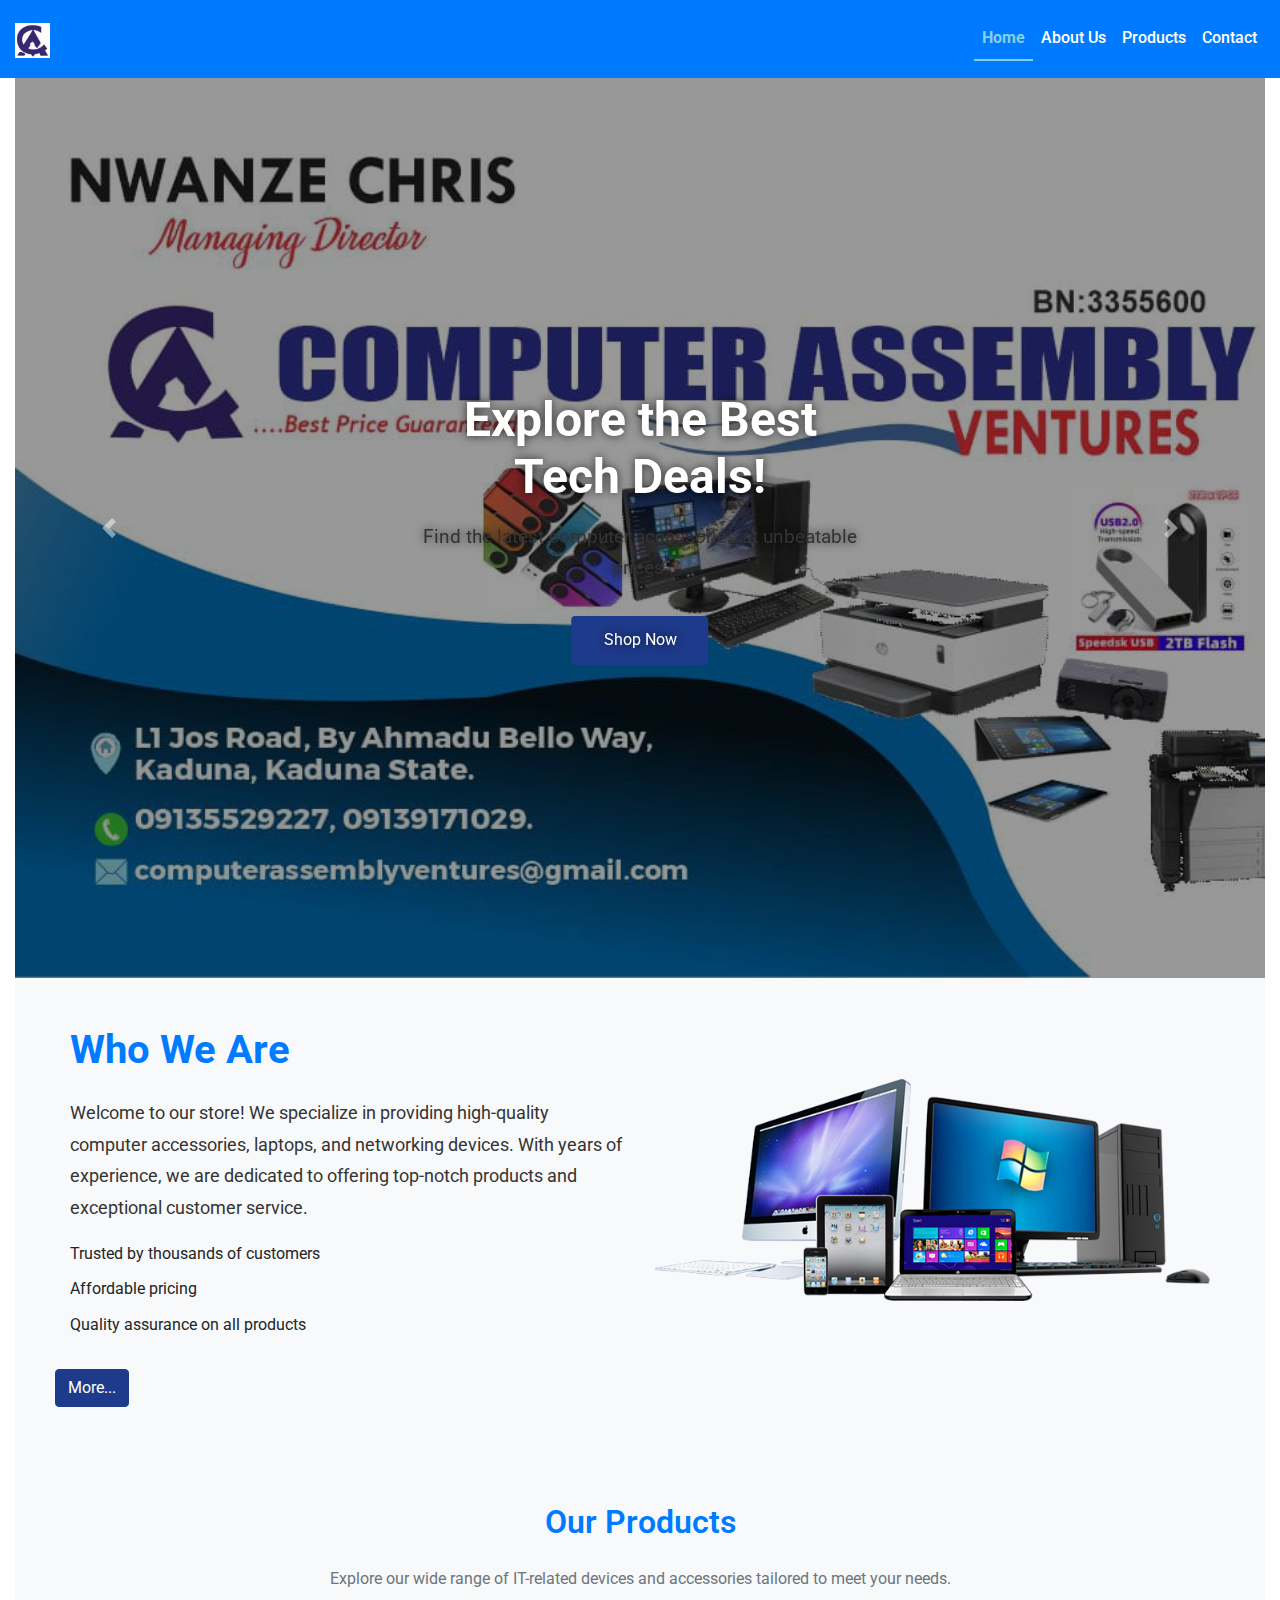
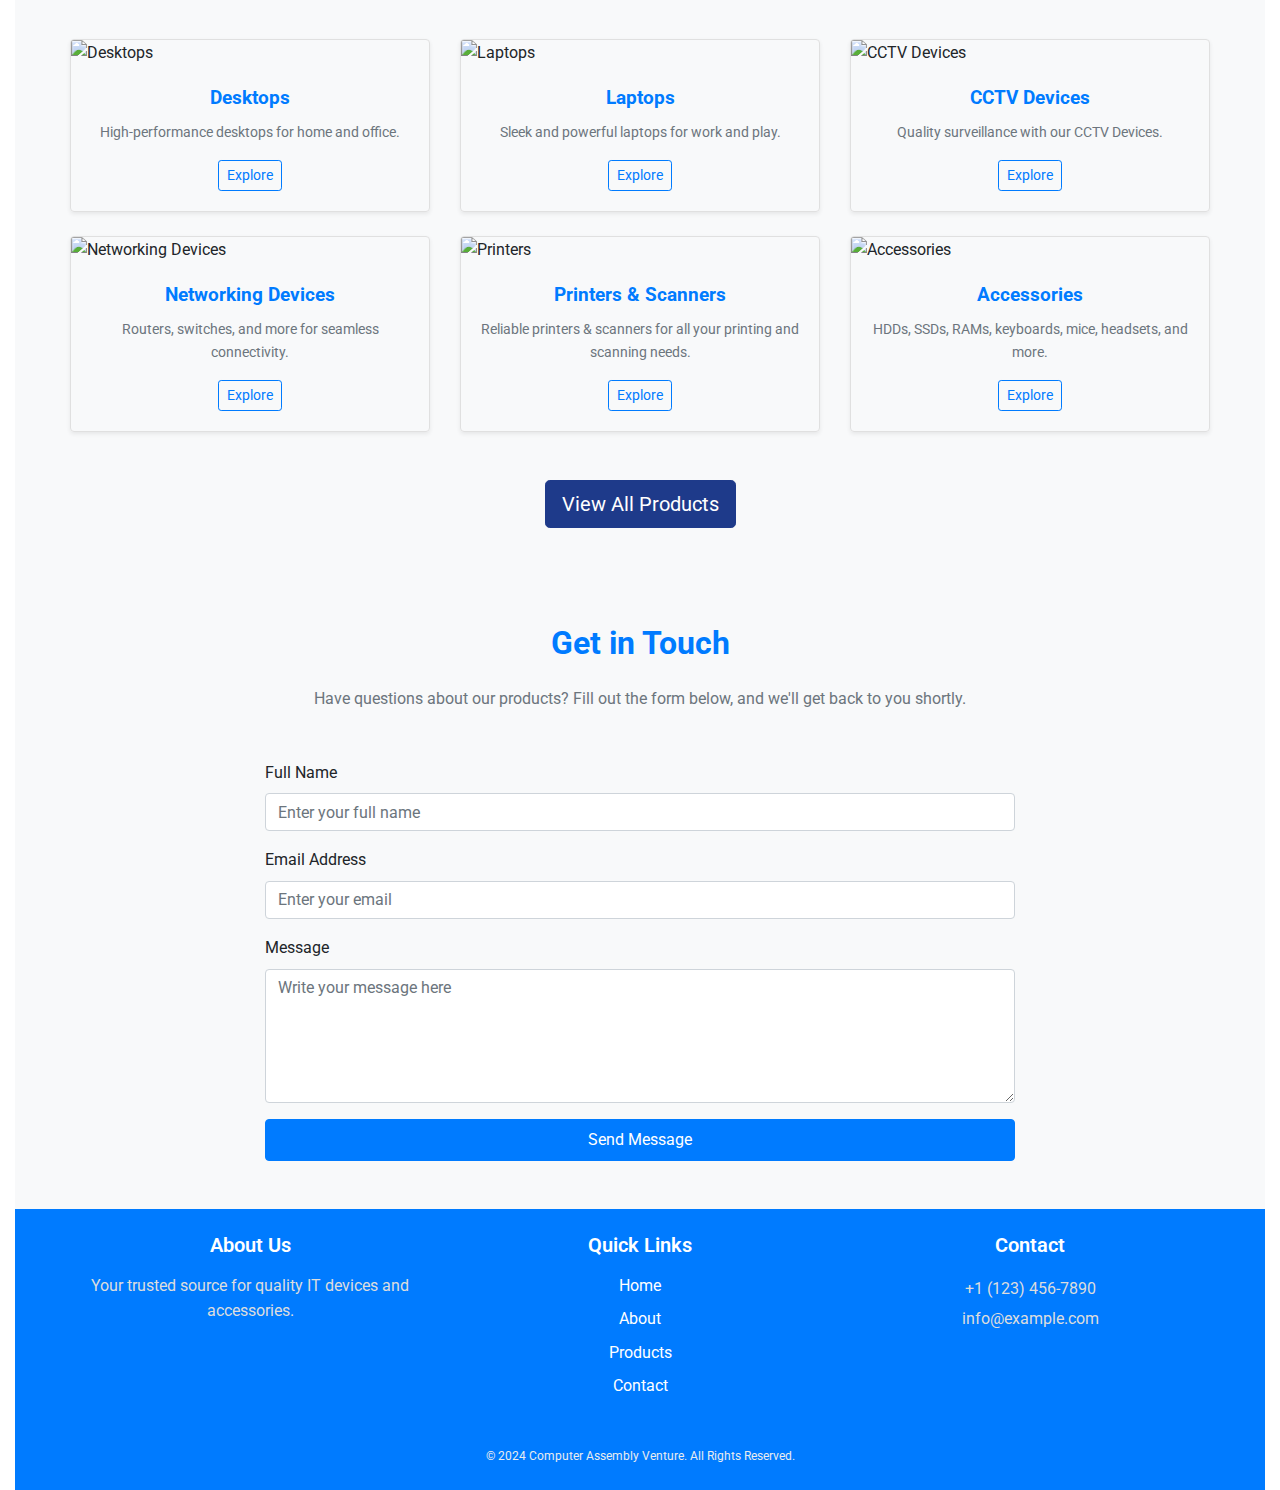
==== index.html @ 0c8dbabf "update" ====
<!doctype html>
<html>
<head>
<meta charset="utf-8">
<meta http-equiv="X-UA-Compatible" content="IE=edge">
<meta name="viewport" content="width=device-width, initial-scale=1.0">
<title>Computer Assembly Ventures</title>
<link href="css/bootstrap-4.4.1.css" rel="stylesheet" type="text/css">
<link href="css/styles.css" rel="stylesheet" type="text/css">
<link href="https://fonts.googleapis.com/css2?family=Roboto:wght@400;500;600;700&display=swap" rel="stylesheet">
</head>

<body >
<div class="container-fluid">
  <nav class="navbar fixed-top navbar-expand-lg custom-navbar"> <a class="navbar-brand" href="#"><img src="images/logo.jpg" width="35" height="35" alt="Computer Assembly Ventures"/></a>
    <button class="navbar-toggler" type="button" data-toggle="collapse" data-target="#navbarSupportedContent1" aria-controls="navbarSupportedContent1" aria-expanded="false" aria-label="Toggle navigation"> <span class="navbar-toggler-icon"></span> </button>
    <div class="collapse navbar-collapse" id="navbarSupportedContent1">
      <ul class="navbar-nav ml-auto">
        <li class="nav-item active"> <a class="nav-link" href="index.html">Home <span class="sr-only">(current)</span></a> </li>
        <li class="nav-item"> <a class="nav-link" href="#about">About Us</a> </li>
        <li class="nav-item"> <a class="nav-link" href="#products"> Products </a> </li>
        <li class="nav-item"> <a class="nav-link" href="#contact">Contact</a> </li>
      </ul>
    </div>
  </nav>
  <!-- banner section -->
  <section id="hero">
    <div id="heroCarousel" class="carousel slide" data-ride="carousel"> 
      <!-- Indicators -->
      <ol class="carousel-indicators">
        <li data-target="#heroCarousel" data-slide-to="0" class="active"></li>
        <li data-target="#heroCarousel" data-slide-to="1"></li>
        <li data-target="#heroCarousel" data-slide-to="2"></li>
      </ol>
      
      <!-- Carousel Content -->
      <div class="carousel-inner"> 
        <!-- Slide 1 -->
        <div class="carousel-item active"> <img src="images/image2.jpg" class="d-block w-100" alt="Slide 1">
          <div class="carousel-caption d-flex flex-column justify-content-center align-items-center">
            <h1>Explore the Best Tech Deals!</h1>
            <p>Find the latest computer accessories at unbeatable prices.</p>
            <a href="#products" class="btn btn-primary">Shop Now</a> </div>
        </div>
        
        <!-- Slide 2 -->
        <div class="carousel-item"> <img src="images/image5.jpg" class="d-block w-100" alt="Slide 2">
          <div class="carousel-caption d-flex flex-column justify-content-center align-items-center">
            <h1>Upgrade Your Workspace</h1>
            <p>High-quality accessories to boost your productivity.</p>
            <a href="#products" class="btn btn-primary">Shop Now</a> </div>
        </div>
        
        <!-- Slide 3 -->
        <div class="carousel-item"> <img src="images/image3.jpg" class="d-block w-100" alt="Slide 3">
          <div class="carousel-caption d-flex flex-column justify-content-center align-items-center">
            <h1>Get the Best Deals Today</h1>
            <p>Unmatched quality and affordable pricing for all tech enthusiasts.</p>
            <a href="#products" class="btn btn-primary">Shop Now</a> </div>
        </div>
      </div>
      
      <!-- Controls --> 
      <a class="carousel-control-prev" href="#heroCarousel" role="button" data-slide="prev"> <span class="carousel-control-prev-icon" aria-hidden="true"></span> <span class="sr-only">Previous</span> </a> <a class="carousel-control-next" href="#heroCarousel" role="button" data-slide="next"> <span class="carousel-control-next-icon" aria-hidden="true"></span> <span class="sr-only">Next</span> </a> </div>
  </section>
  <!-- banner ends here --> 
  <!--  about the company-->
  <section id="about" class="about py-5">
    <div class="container">
      <div class="row align-items-center"> 
        <!-- About Text -->
        <div class="col-md-6">
          <h2 class="text-primary mb-4">Who We Are</h2>
          <p> Welcome to our store! We specialize in providing high-quality computer accessories, laptops, and networking devices. 
            With years of experience, we are dedicated to offering top-notch products and exceptional customer service. </p>
          <ul class="list-unstyled">
            <li><i class="fas fa-check text-success"></i> Trusted by thousands of customers</li>
            <li><i class="fas fa-check text-success"></i> Affordable pricing</li>
            <li><i class="fas fa-check text-success"></i> Quality assurance on all products</li>
          </ul>
          </div>
        <!-- About Image -->
        <div class="col-md-6"> <img src="images/pct.png" alt="About Us" class="img-fluid rounded"> </div>
        <a href="about.html" class="btn btn-primary mt-3">More...</a>
      </div>
    </div>
  </section>
  <!--  about ends here  --> 

  <section id="products" class="py-5 bg-light">
  <div class="container">
    <!-- Section Title -->
    <h2 class="text-primary text-center mb-4">Our Products</h2>
    <p class="text-center text-secondary mb-5">
      Explore our wide range of IT-related devices and accessories tailored to meet your needs.
    </p>

    <!-- Product Categories -->
    <div class="row">
      <!-- Desktop Category -->
      <div class="col-md-4 mb-4">
        <div class="card shadow-sm">
          <img src="desktop-category.jpg" class="card-img-top" alt="Desktops">
          <div class="card-body text-center">
            <h5 class="card-title">Desktops</h5>
            <p class="card-text text-muted">
              High-performance desktops for home and office.
            </p>
            <a href="products.html#desktops" class="btn btn-outline-primary btn-sm">Explore</a>
          </div>
        </div>
      </div>
        
        <!-- Laptop Category -->
        <div class="col-md-4 mb-4">
          <div class="card shadow-sm"> <img src="laptop-category.jpg" class="card-img-top" alt="Laptops">
            <div class="card-body text-center">
              <h5 class="card-title">Laptops</h5>
              <p class="card-text text-muted"> Sleek and powerful laptops for work and play. </p>
              <a href="products.html#laptops" class="btn btn-outline-primary btn-sm">Explore</a> </div>
          </div>
        </div>

        <!-- CCTV Devices Category -->
        <div class="col-md-4 mb-4">
          <div class="card shadow-sm"> <img src="cctv-category.jpg" class="card-img-top" alt="CCTV Devices">
            <div class="card-body text-center">
              <h5 class="card-title">CCTV Devices</h5>
              <p class="card-text text-muted"> Quality surveillance with our CCTV Devices. </p>
              <a href="products.html#cctv" class="btn btn-outline-primary btn-sm">Explore</a> </div>
          </div>
        </div>
                    
        <!-- Networking Devices Category -->
        <div class="col-md-4 mb-4">
          <div class="card shadow-sm"> <img src="network-category.jpg" class="card-img-top" alt="Networking Devices">
            <div class="card-body text-center">
              <h5 class="card-title">Networking Devices</h5>
              <p class="card-text text-muted"> Routers, switches, and more for seamless connectivity. </p>
              <a href="products.html#networking" class="btn btn-outline-primary btn-sm">Explore</a> </div>
          </div>
        </div>

        <!-- Printers & Scanners Category -->
        <div class="col-md-4 mb-4">
          <div class="card shadow-sm"> <img src="printer-category.jpg" class="card-img-top" alt="Printers">
            <div class="card-body text-center">
              <h5 class="card-title">Printers &amp; Scanners</h5>
              <p class="card-text text-muted"> Reliable printers &amp; scanners for all your printing and scanning needs.</p>
              <a href="products.html#printers" class="btn btn-outline-primary btn-sm">Explore</a> </div>
          </div>
        </div>
        
        <!-- Accessories Category -->
        <div class="col-md-4 mb-4">
          <div class="card shadow-sm"> <img src="accessories-category.jpg" class="card-img-top" alt="Accessories">
            <div class="card-body text-center">
              <h5 class="card-title">Accessories</h5>
              <p class="card-text text-muted"> HDDs, SSDs, RAMs, keyboards, mice, headsets, and more. </p>
              <a href="products.html#accessories" class="btn btn-outline-primary btn-sm">Explore</a> </div>
          </div>
        </div>
        
        <!-- View All Products Button -->
        <div class="col-md-12 text-center mt-4"> <a href="products.html" class="btn btn-primary btn-lg">View All Products</a> </div>
      </div>
    </div>
  </section>
  <!--  products section ends here  --> 

  <!--  contact form  --> 
  <section id="contact" class="py-5">
    <div class="container"> 
      <!-- Section Title -->
      <h2 class="text-primary text-center mb-4">Get in Touch</h2>
      <p class="text-center text-secondary mb-5"> Have questions about our products? Fill out the form below, and we'll get back to you shortly. </p>
      
      <!-- Contact Form -->
      <div class="row justify-content-center">
        <div class="col-md-8">
          <form>
            <div class="form-group">
              <label for="name">Full Name</label>
              <input type="text" class="form-control" id="name" placeholder="Enter your full name" required>
            </div>
            <div class="form-group">
              <label for="email">Email Address</label>
              <input type="email" class="form-control" id="email" placeholder="Enter your email" required>
            </div>
            <div class="form-group">
              <label for="message">Message</label>
              <textarea class="form-control" id="message" rows="5" placeholder="Write your message here" required></textarea>
            </div>
            <button type="submit" class="btn btn-primary btn-block">Send Message</button>
          </form>
        </div>
      </div>
    </div>
  </section>
  <!--  contact form ends here  -->
  <footer class="py-4 bg-primary text-white">
    <div class="container text-center">
      <div class="row"> 
        <!-- Company Info -->
        <div class="col-md-4 mb-3">
          <h5>About Us</h5>
          <p> Your trusted source for quality IT devices and accessories. </p>
        </div>
        
        <!-- Quick Links -->
        <div class="col-md-4 mb-3">
          <h5>Quick Links</h5>
          <ul class="list-unstyled">
            <li><a href="#home" class="text-white text-decoration-none">Home</a></li>
            <li><a href="#about" class="text-white text-decoration-none">About</a></li>
            <li><a href="#products" class="text-white text-decoration-none">Products</a></li>
            <li><a href="#contact" class="text-white text-decoration-none">Contact</a></li>
          </ul>
        </div>
        
        <!-- Contact Info -->
        <div class="col-md-4 mb-3">
          <h5>Contact</h5>
          <p> <i class="fa fa-phone"></i> +1 (123) 456-7890<br>
            <i class="fa fa-envelope"></i> info@example.com </p>
          <!-- Social Media Links --> 
          <a href="#" class="text-white mx-2"><i class="fa fa-facebook"></i></a> <a href="#" class="text-white mx-2"><i class="fa fa-twitter"></i></a> <a href="#" class="text-white mx-2"><i class="fa fa-instagram"></i></a> </div>
      </div>
      <!-- Copyright -->
      <div class="mt-3"> <small>&copy; 2024 Computer Assembly Venture. All Rights Reserved.</small> </div>
    </div>
  </footer>
</div>
<script>
  document.addEventListener("DOMContentLoaded", function () {
  const navbarHeight = document.querySelector(".navbar").offsetHeight;
  document.body.style.paddingTop = navbarHeight + "px";
});
</script>
<script src="js/jquery-3.4.1.min.js"></script> 
<script src="js/popper.min.js"></script> 
<script src="js/bootstrap-4.4.1.js"></script>
</body>
</html>
---- css/styles.css ----
* {
    box-sizing: border-box !important;
    margin: 0;
}

html {
    box-sizing: border-box;
    -ms-overflow-style: scrollbar;
    scroll-behavior: smooth;
}

/* Adjust for fixed-top navbar */
body {
  padding-top: 70px; /* Adjust this value based on your navbar height */
  font-family: 'Roboto', sans-serif; /* Primary font */
  line-height: 1.6; /* Improves readability */
}

h1 {
  font-size: 2.5rem; /* 40px */
  font-weight: 700;  /* Bold */
  font-family: 'Roboto', sans-serif;
}

h2 {
  font-size: 2rem; /* 32px */
  font-weight: 600; /* Semi-bold */
  font-family: 'Roboto', sans-serif;
}

h3 {
  font-size: 1.75rem; /* 28px */
  font-weight: 600;
  font-family: 'Roboto', sans-serif;
}

h4 {
  font-size: 1.5rem; /* 24px */
  font-weight: 500; /* Medium */
  font-family: 'Roboto', sans-serif;
}

h5 {
  font-size: 1.25rem; /* 20px */
  font-weight: 500;
  font-family: 'Roboto', sans-serif;
}

h6 {
  font-size: 1rem; /* 16px */
  font-weight: 400; /* Normal */
  font-family: 'Roboto', sans-serif;
}

p {
  font-size: 1rem; /* 16px */
  font-weight: 400; /* Normal */
  font-family: 'Roboto', sans-serif;
  color: #333; /* Dark gray for readability */
}

p.lead {
  font-size: 1.125rem; /* 18px */
  font-weight: 400;
  color: #444; /* Slightly lighter gray */
}

.card-title {
  font-size: 1.2rem; /* 19px */
  font-weight: 600; /* Semi-bold */
  font-family: 'Roboto', sans-serif;
}

.card-text {
  font-size: 1rem; /* 16px */
  font-weight: 400;
  font-family: 'Roboto', sans-serif;
  color: #555; /* Lighter gray */
}

.navbar-brand {
  font-size: 1.5rem; /* 24px */
  font-weight: 700;
  font-family: 'Roboto', sans-serif;
}

.nav-link {
  font-size: 1rem; /* 16px */
  font-weight: 500;
  font-family: 'Roboto', sans-serif;
}

.hero h1 {
  font-size: 3rem; /* 48px */
  font-weight: 700;
  font-family: 'Roboto', sans-serif;
}

.hero p {
  font-size: 1.25rem; /* 20px */
  font-weight: 400;
  font-family: 'Roboto', sans-serif;
}


/*background colour for navbar*/
.custom-navbar {
    background-color: #007bff;
    padding: 15px;
}

/*navbar brand/logo*/
.custom-navbar .navbar-brand:hover {
    color: #87ceeb;
}

/*Nav links*/
.custom-navbar .nav-link {
    color: #FFFFFF;
    font-size: 1rem;
    transition: color 0.3s ease;
}

.custom-navbar .nav-link:hover {
    color: #87ceeb;
}

.custom-navbar .navbar-toggler {
    border: none;
} 

.custom-navbar .navbar-toggler-icon {
    background-image: url("data:image/svg+xml,%3csvg xmlns='http://www.w3.org/2000/svg' width='30' height='30' viewBox='0 0 30 30'%3e%3cpath stroke='rgba(255, 255, 255, 0.5)' stroke-linecap='round' stroke-miterlimit='10' stroke-width='2' d='M4 7h22M4 15h22M4 23h22'/%3e%3c/svg%3e");
}

.custom-navbar .nav-item.active .nav-link {
    color: #87ceeb;
    font-weight: bold;
    border-bottom: 2px solid #87ceeb;
}

/* Hero Section */
#hero {
    position: relative;
    /*height: 100vh; /* Full viewport height */
    overflow: hidden;
}

.carousel-item img {
    height: 100vh; /* Full viewport height */
    object-fit: cover; /* Ensure image scales nicely */
    filter: brightness(60%); /* Fades the image for better text visibility */
}

.carousel-caption {
    position: absolute;
    top: 50%;
    left: 50%;
    transform: translate(-50%, -50%);
    text-align: center;
    color: #ffffff; /* White text */
    text-shadow: 0px 0px 10px rgba(0, 0, 0, 0.7); /* Text shadow for contrast */
}

.carousel-caption h1 {
    font-size: 3rem;
    font-weight: bold;
    margin-bottom: 1rem;
}

.carousel-caption p {
    font-size: 1.2rem;
    margin-bottom: 2rem;
}

.carousel-caption .btn {
    background-color: #1E3A8A; /* Dark blue button */
    border: none;
    padding: 0.8rem 2rem;
    font-size: 1rem;
    transition: background-color 0.3s ease;
}

.carousel-caption .btn:hover {
    background-color: #87CEEB; /* Light blue hover effect */
}
/*hero section ends*/

/*about section*/
#about {
    background-color: #f8f9fa; /* Light background for contrast */
}

#about h2 {
    font-size: 2.5rem;
    font-weight: bold;
}

#about p {
    font-size: 1.1rem;
    line-height: 1.8;
    color: #333;
}

#about ul li {
    font-size: 1rem;
    margin-bottom: 10px;
}

#about img {
/*    border: 3px solid #1E3A8A;  Light blue border to match theme */
    border-radius: 10px;
}
/*about section ends*/


/*product section begins*/
#products {
  background-color: #f8f9fa;
}
/*.card img {
  height: 200px;
  object-fit: cover;
  border-radius: 5px 5px 0 0;
}*/
.card-title {
  font-size: 1.2rem;
  font-weight: bold;
  color: #007bff;
}
.card-text {
  font-size: 0.9rem;
}
.btn-outline-primary {
  transition: background-color 0.3s ease, color 0.3s ease;
}
.btn-outline-primary:hover {
  background-color: #007bff;
  color: #fff;
}
.card-img-top {
  width: 100%;
  height: auto; /* Maintains the image's aspect ratio */
  object-fit: contain; /* Fits the entire image inside the card */
}
/*product section ends*/


/* Contact Form Section Styles */
#contact {
  background-color: #f8f9fa; /* Light gray background */
  padding: 3rem 0;
}

#contact h2 {
  font-size: 2rem;
  font-weight: bold;
}

#contact p {
  font-size: 1rem;
  color: #6c757d; /* Bootstrap's secondary color */
}

#contact .form-control {
  border-radius: 0.25rem;
  border: 1px solid #ced4da; /* Bootstrap's border color */
}

#contact .form-control:focus {
  border-color: #007bff; /* Primary color for focus */
  box-shadow: 0 0 0 0.2rem rgba(0, 123, 255, 0.25); /* Highlight */
}

#contact .btn-primary {
  background-color: #007bff; /* Bootstrap's primary color */
  border-color: #007bff;
  border-radius: 0.25rem;
  padding: 0.5rem 1rem;
}

#contact .btn-primary:hover {
  background-color: #0056b3; /* Darker shade of primary */
  border-color: #0056b3;
}
/*contact form ends*/


/* Footer Section Styles */
footer {
  background-color: #007bff; /* Bootstrap's primary color  #007bff*/
  color: #fff; /* White text */
  padding: 2rem 0;
  font-size: 0.9rem;
}

footer h5 {
  font-size: 1.25rem;
  font-weight: bold;
  margin-bottom: 1rem;
}

footer p,
footer ul {
  margin-bottom: 1rem;
}

footer ul {
  list-style: none;
  padding: 0;
}

footer ul li {
  margin-bottom: 0.5rem;
}

footer ul li a {
  color: #fff; /* White text for links */
  text-decoration: none;
  transition: color 0.3s ease;
}

footer ul li a:hover {
  color: #d1ecf1; /* Lightened shade for hover */
}

footer i {
  font-size: 1.2rem;
}

footer .fa-facebook,
footer .fa-twitter,
footer .fa-instagram {
  margin-right: 0.5rem;
  transition: transform 0.3s ease;
}

footer .fa-facebook:hover,
footer .fa-twitter:hover,
footer .fa-instagram:hover {
  transform: scale(1.2); /* Slight zoom effect on hover */
}

footer small {
  display: block;
  margin-top: 1rem;
  font-size: 0.75rem;
  color: #e9ecef; /* Bootstrap's light text */
}

footer h5 {
  font-size: 1.25rem; /* 20px */
  font-weight: 600;
  color: #fff;
}

footer p,
footer ul li {
  font-size: 1rem; /* 16px */
  font-weight: 400;
  color: #ddd;
}
/*footer ends*/

@media (max-width: 768px) {
  h1 {
    font-size: 2rem; /* 32px */
  }
  h2 {
    font-size: 1.75rem; /* 28px */
  }
  p,
  .card-text {
    font-size: 0.9rem; /* 14px */
  }
}
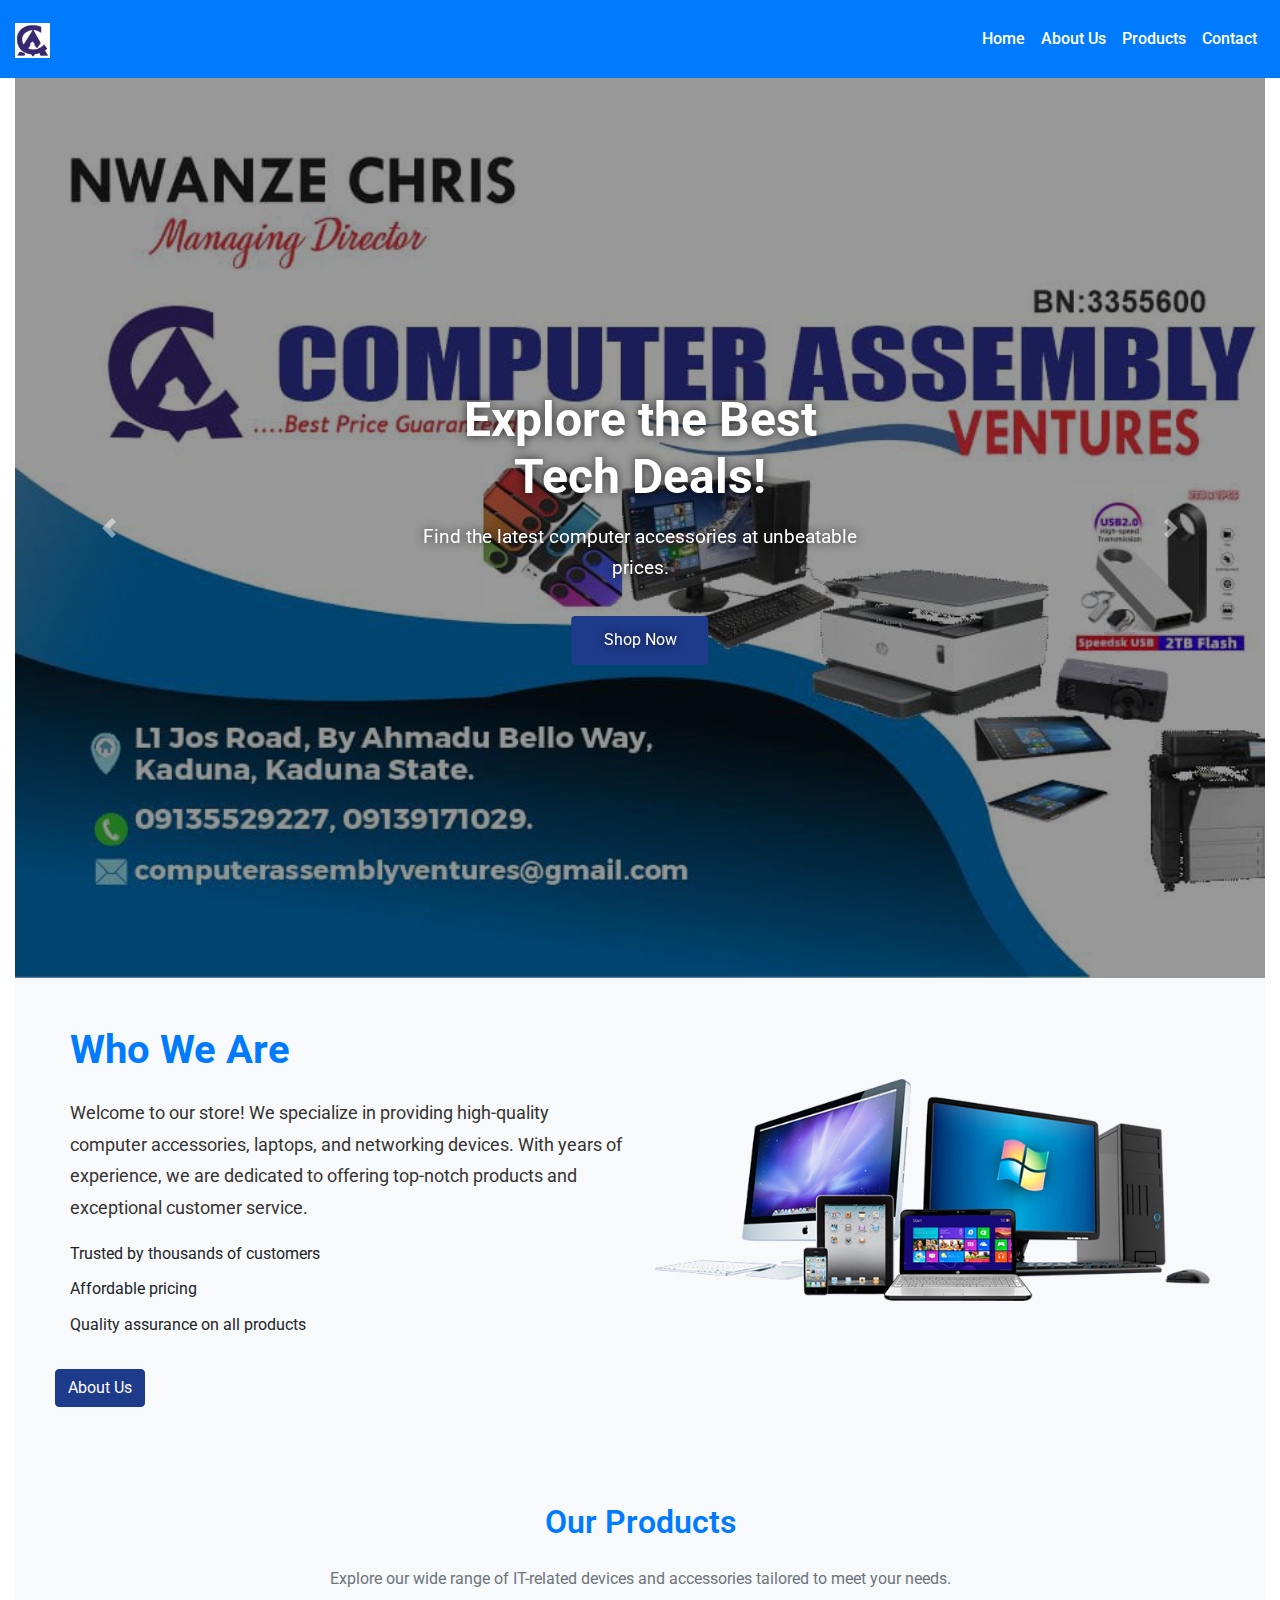
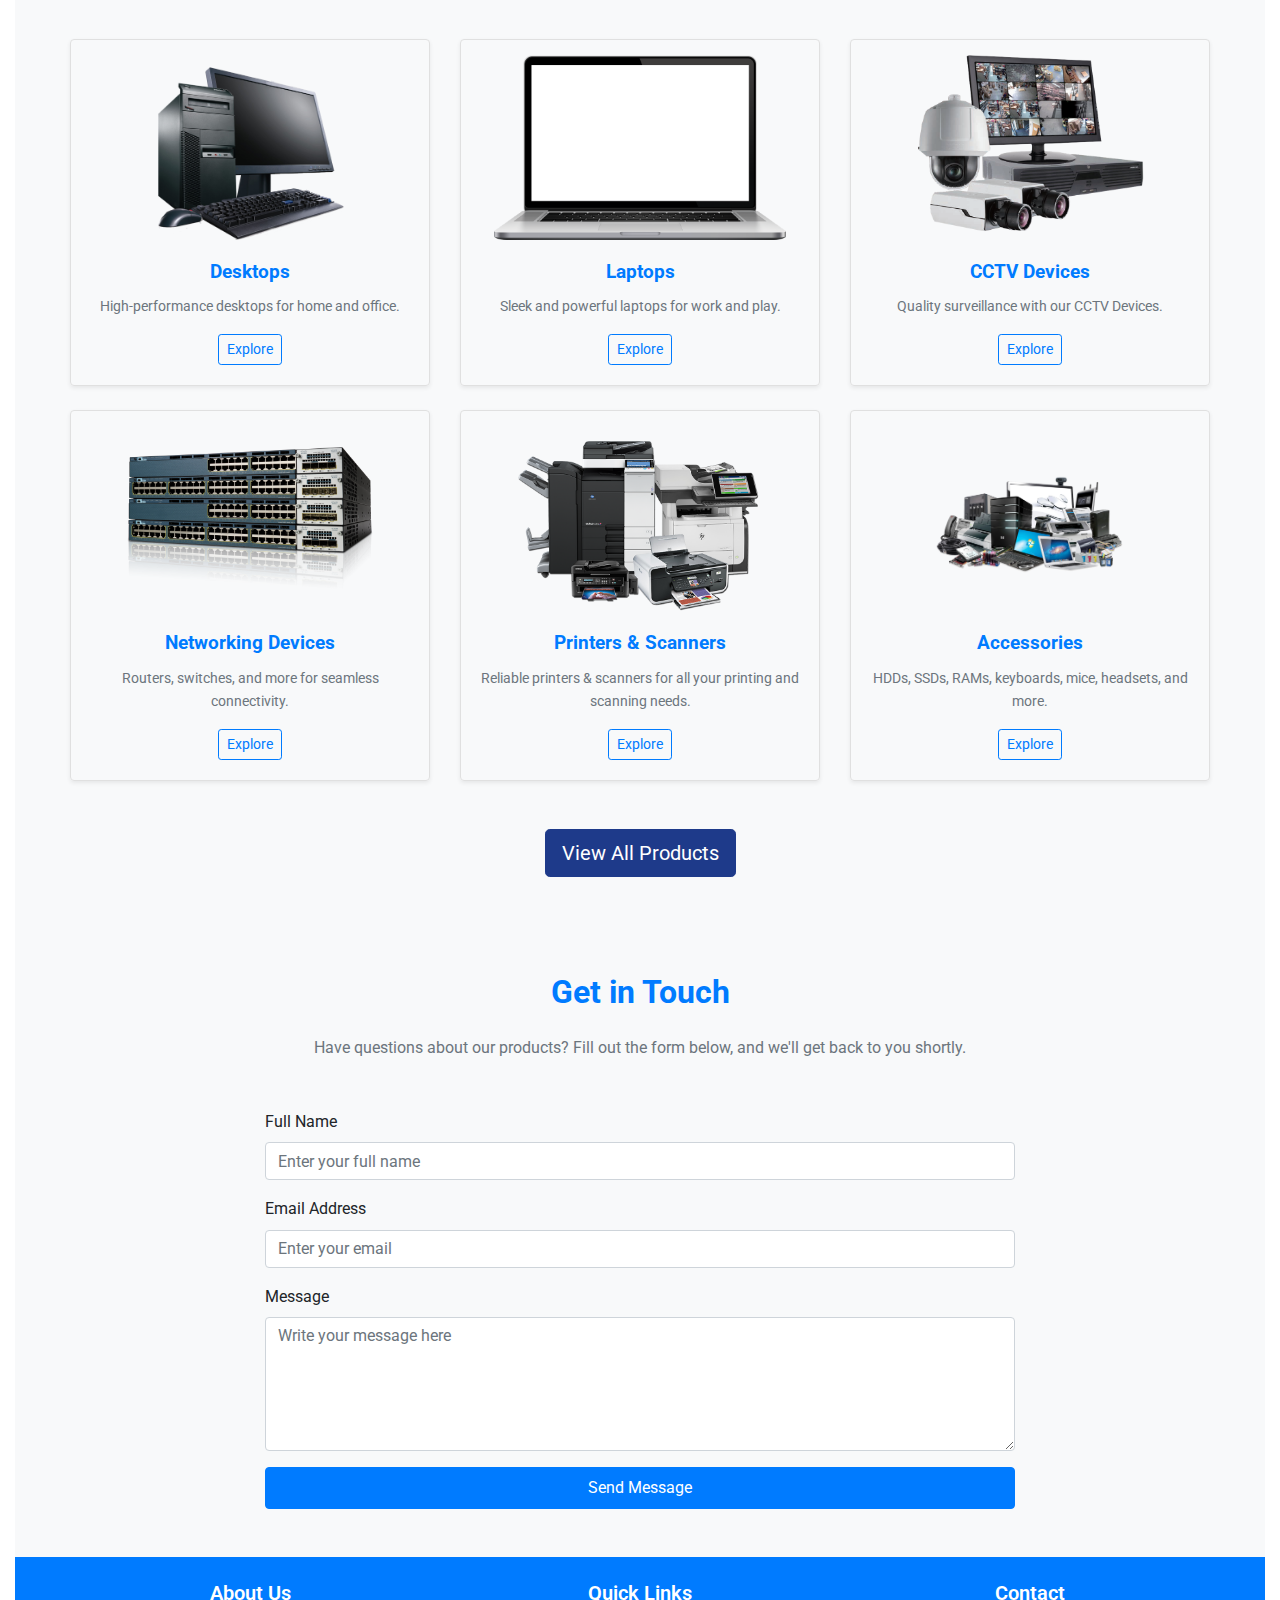
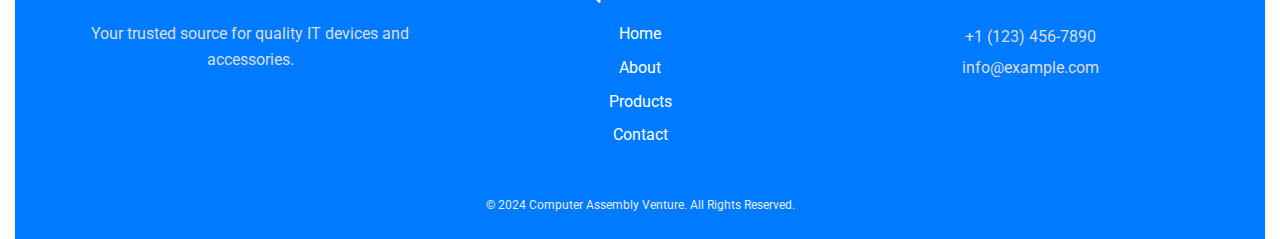
==== commit 18cf01c0: "update 06-12" ====
--- a/index.html
+++ b/index.html
@@ -16,7 +16,7 @@
     <button class="navbar-toggler" type="button" data-toggle="collapse" data-target="#navbarSupportedContent1" aria-controls="navbarSupportedContent1" aria-expanded="false" aria-label="Toggle navigation"> <span class="navbar-toggler-icon"></span> </button>
     <div class="collapse navbar-collapse" id="navbarSupportedContent1">
       <ul class="navbar-nav ml-auto">
-        <li class="nav-item active"> <a class="nav-link" href="index.html">Home <span class="sr-only">(current)</span></a> </li>
+        <li class="nav-item"> <a class="nav-link" href="index.html">Home <span class="sr-only">(current)</span></a> </li>
         <li class="nav-item"> <a class="nav-link" href="#about">About Us</a> </li>
         <li class="nav-item"> <a class="nav-link" href="#products"> Products </a> </li>
         <li class="nav-item"> <a class="nav-link" href="#contact">Contact</a> </li>
@@ -81,7 +81,7 @@
           </div>
         <!-- About Image -->
         <div class="col-md-6"> <img src="images/pct.png" alt="About Us" class="img-fluid rounded"> </div>
-        <a href="about.html" class="btn btn-primary mt-3">More...</a>
+        <a href="about.html" class="btn btn-primary mt-3">About Us</a>
       </div>
     </div>
   </section>
@@ -100,7 +100,7 @@
       <!-- Desktop Category -->
       <div class="col-md-4 mb-4">
         <div class="card shadow-sm">
-          <img src="desktop-category.jpg" class="card-img-top" alt="Desktops">
+          <img src="images/desktops.png" class="card-img-top" alt="Desktops">
           <div class="card-body text-center">
             <h5 class="card-title">Desktops</h5>
             <p class="card-text text-muted">
@@ -113,7 +113,7 @@
         
         <!-- Laptop Category -->
         <div class="col-md-4 mb-4">
-          <div class="card shadow-sm"> <img src="laptop-category.jpg" class="card-img-top" alt="Laptops">
+          <div class="card shadow-sm"> <img src="images/laptops.png" class="card-img-top" alt="Laptops">
             <div class="card-body text-center">
               <h5 class="card-title">Laptops</h5>
               <p class="card-text text-muted"> Sleek and powerful laptops for work and play. </p>
@@ -123,7 +123,7 @@
 
         <!-- CCTV Devices Category -->
         <div class="col-md-4 mb-4">
-          <div class="card shadow-sm"> <img src="cctv-category.jpg" class="card-img-top" alt="CCTV Devices">
+          <div class="card shadow-sm"> <img src="images/cctv1.png" class="card-img-top" alt="CCTV Devices">
             <div class="card-body text-center">
               <h5 class="card-title">CCTV Devices</h5>
               <p class="card-text text-muted"> Quality surveillance with our CCTV Devices. </p>
@@ -133,7 +133,7 @@
                     
         <!-- Networking Devices Category -->
         <div class="col-md-4 mb-4">
-          <div class="card shadow-sm"> <img src="network-category.jpg" class="card-img-top" alt="Networking Devices">
+          <div class="card shadow-sm"> <img src="images/switches.png" class="card-img-top" alt="Networking Devices">
             <div class="card-body text-center">
               <h5 class="card-title">Networking Devices</h5>
               <p class="card-text text-muted"> Routers, switches, and more for seamless connectivity. </p>
@@ -143,7 +143,7 @@
 
         <!-- Printers & Scanners Category -->
         <div class="col-md-4 mb-4">
-          <div class="card shadow-sm"> <img src="printer-category.jpg" class="card-img-top" alt="Printers">
+          <div class="card shadow-sm"> <img src="images/scanner-printer-photocopier.png" class="card-img-top" alt="Printers">
             <div class="card-body text-center">
               <h5 class="card-title">Printers &amp; Scanners</h5>
               <p class="card-text text-muted"> Reliable printers &amp; scanners for all your printing and scanning needs.</p>
@@ -153,7 +153,7 @@
         
         <!-- Accessories Category -->
         <div class="col-md-4 mb-4">
-          <div class="card shadow-sm"> <img src="accessories-category.jpg" class="card-img-top" alt="Accessories">
+          <div class="card shadow-sm"> <img src="images/accessories.png" class="card-img-top" alt="Accessories">
             <div class="card-body text-center">
               <h5 class="card-title">Accessories</h5>
               <p class="card-text text-muted"> HDDs, SSDs, RAMs, keyboards, mice, headsets, and more. </p>
--- a/css/styles.css
+++ b/css/styles.css
@@ -56,7 +56,7 @@
   font-size: 1rem; /* 16px */
   font-weight: 400; /* Normal */
   font-family: 'Roboto', sans-serif;
-  color: #333; /* Dark gray for readability */
+/*  color: #333;  /*Dark gray for readability */
 }
 
 p.lead {
@@ -239,8 +239,9 @@
   color: #fff;
 }
 .card-img-top {
+  padding-top: 15px;
   width: 100%;
-  height: auto; /* Maintains the image's aspect ratio */
+  height: 200px; /* Maintains the image's aspect ratio */
   object-fit: contain; /* Fits the entire image inside the card */
 }
 /*product section ends*/
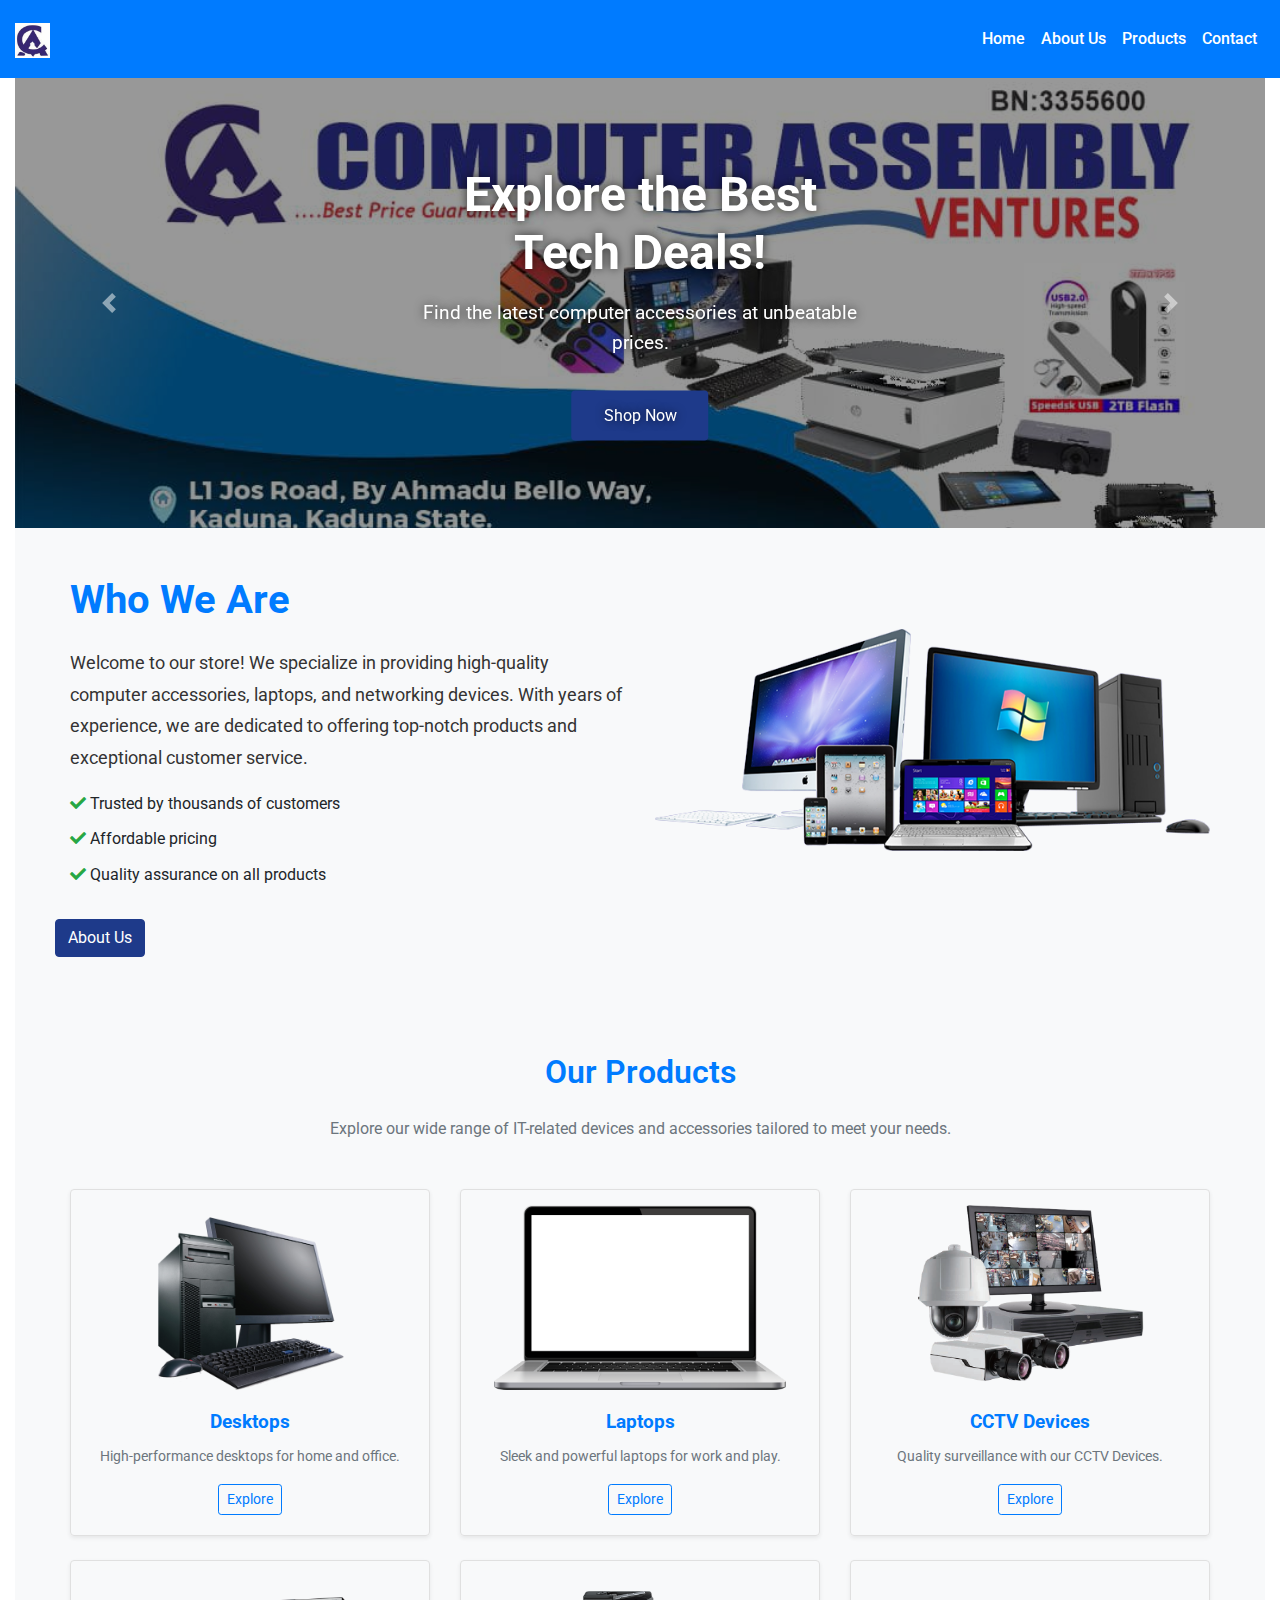
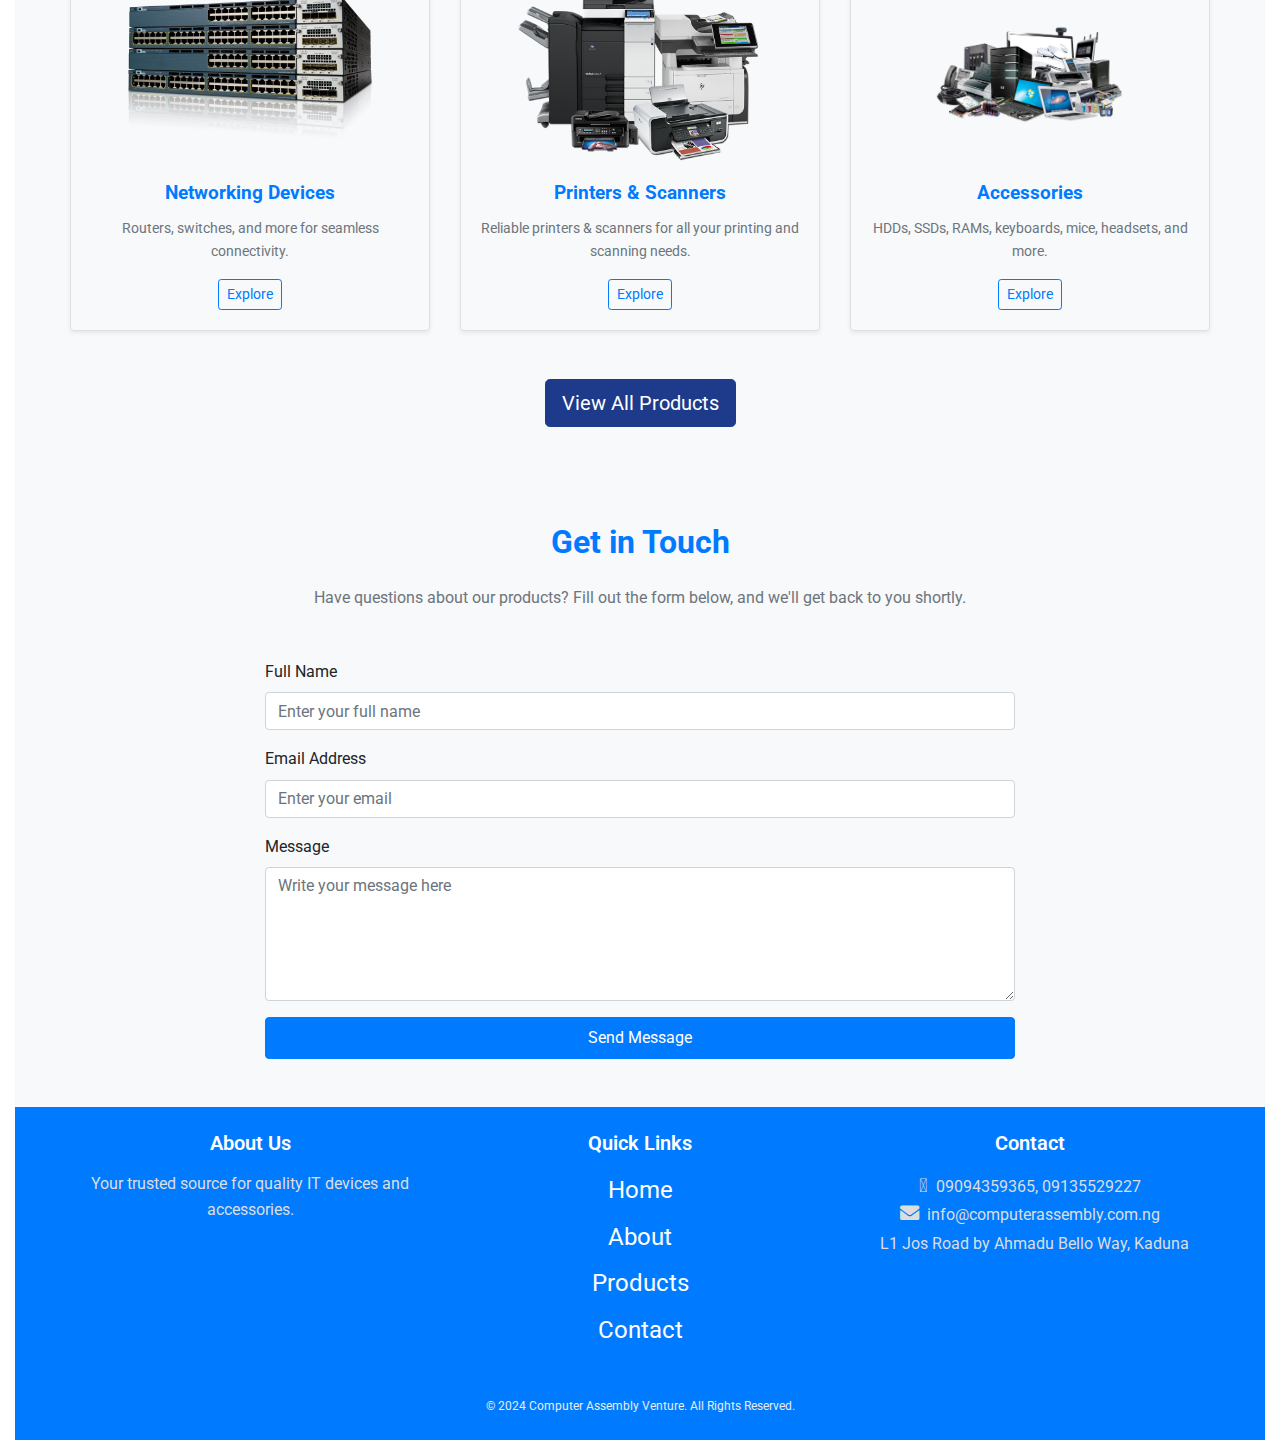
==== commit 5f667eb6: "update 07-12" ====
--- a/index.html
+++ b/index.html
@@ -8,6 +8,8 @@
 <link href="css/bootstrap-4.4.1.css" rel="stylesheet" type="text/css">
 <link href="css/styles.css" rel="stylesheet" type="text/css">
 <link href="https://fonts.googleapis.com/css2?family=Roboto:wght@400;500;600;700&display=swap" rel="stylesheet">
+<link href="https://cdnjs.cloudflare.com/ajax/libs/font-awesome/5.15.4/css/all.min.css" rel="stylesheet">
+<link rel="stylesheet" href="https://cdnjs.cloudflare.com/ajax/libs/font-awesome/6.7.1/css/all.min.css" integrity="sha512-5Hs3dF2AEPkpNAR7UiOHba+lRSJNeM2ECkwxUIxC1Q/FLycGTbNapWXB4tP889k5T5Ju8fs4b1P5z/iB4nMfSQ==" crossorigin="anonymous" referrerpolicy="no-referrer" />
 </head>
 
 <body >
@@ -221,8 +223,10 @@
         <!-- Contact Info -->
         <div class="col-md-4 mb-3">
           <h5>Contact</h5>
-          <p> <i class="fa fa-phone"></i> +1 (123) 456-7890<br>
-            <i class="fa fa-envelope"></i> info@example.com </p>
+          <p><i class="fa-solid fa-phone"></i>&nbsp; 09094359365, 09135529227<br>
+            <i class="fa fa-envelope"></i>&nbsp; info@computerassembly.com.ng<br>
+            <i class="fa-solid fa-location-dot"></i>&nbsp; L1 Jos Road by Ahmadu Bello Way, Kaduna
+            </p>
           <!-- Social Media Links --> 
           <a href="#" class="text-white mx-2"><i class="fa fa-facebook"></i></a> <a href="#" class="text-white mx-2"><i class="fa fa-twitter"></i></a> <a href="#" class="text-white mx-2"><i class="fa fa-instagram"></i></a> </div>
       </div>
@@ -232,9 +236,25 @@
   </footer>
 </div>
 <script>
+// To remove navbar from overlapping 
   document.addEventListener("DOMContentLoaded", function () {
   const navbarHeight = document.querySelector(".navbar").offsetHeight;
   document.body.style.paddingTop = navbarHeight + "px";
+});
+
+//To collapse navbar
+document.addEventListener("DOMContentLoaded", function () {
+  const navLinks = document.querySelectorAll(".nav-link");
+  const navbarCollapse = document.querySelector(".navbar-collapse");
+
+  navLinks.forEach((link) => {
+    link.addEventListener("click", () => {
+      // Collapse the navbar menu
+      if (navbarCollapse.classList.contains("show")) {
+        new bootstrap.Collapse(navbarCollapse).hide();
+      }
+    });
+  });
 });
 </script>
 <script src="js/jquery-3.4.1.min.js"></script> 
--- a/css/styles.css
+++ b/css/styles.css
@@ -1,3 +1,5 @@
+
+
 * {
     box-sizing: border-box !important;
     margin: 0;
@@ -147,7 +149,7 @@
 }
 
 .carousel-item img {
-    height: 100vh; /* Full viewport height */
+    height: 50vh; /* Full viewport height */
     object-fit: cover; /* Ensure image scales nicely */
     filter: brightness(60%); /* Fades the image for better text visibility */
 }
@@ -360,6 +362,16 @@
   font-size: 1rem; /* 16px */
   font-weight: 400;
   color: #ddd;
+}
+
+footer a {
+  font-size: 1.5rem; /* Increase icon size */
+  transition: transform 0.3s ease, color 0.3s ease; /* Smooth hover effect */
+}
+
+footer a:hover {
+  color: #d1ecf1; /* Light blue hover effect */
+  transform: scale(1.2); /* Slight zoom on hover */
 }
 /*footer ends*/
 
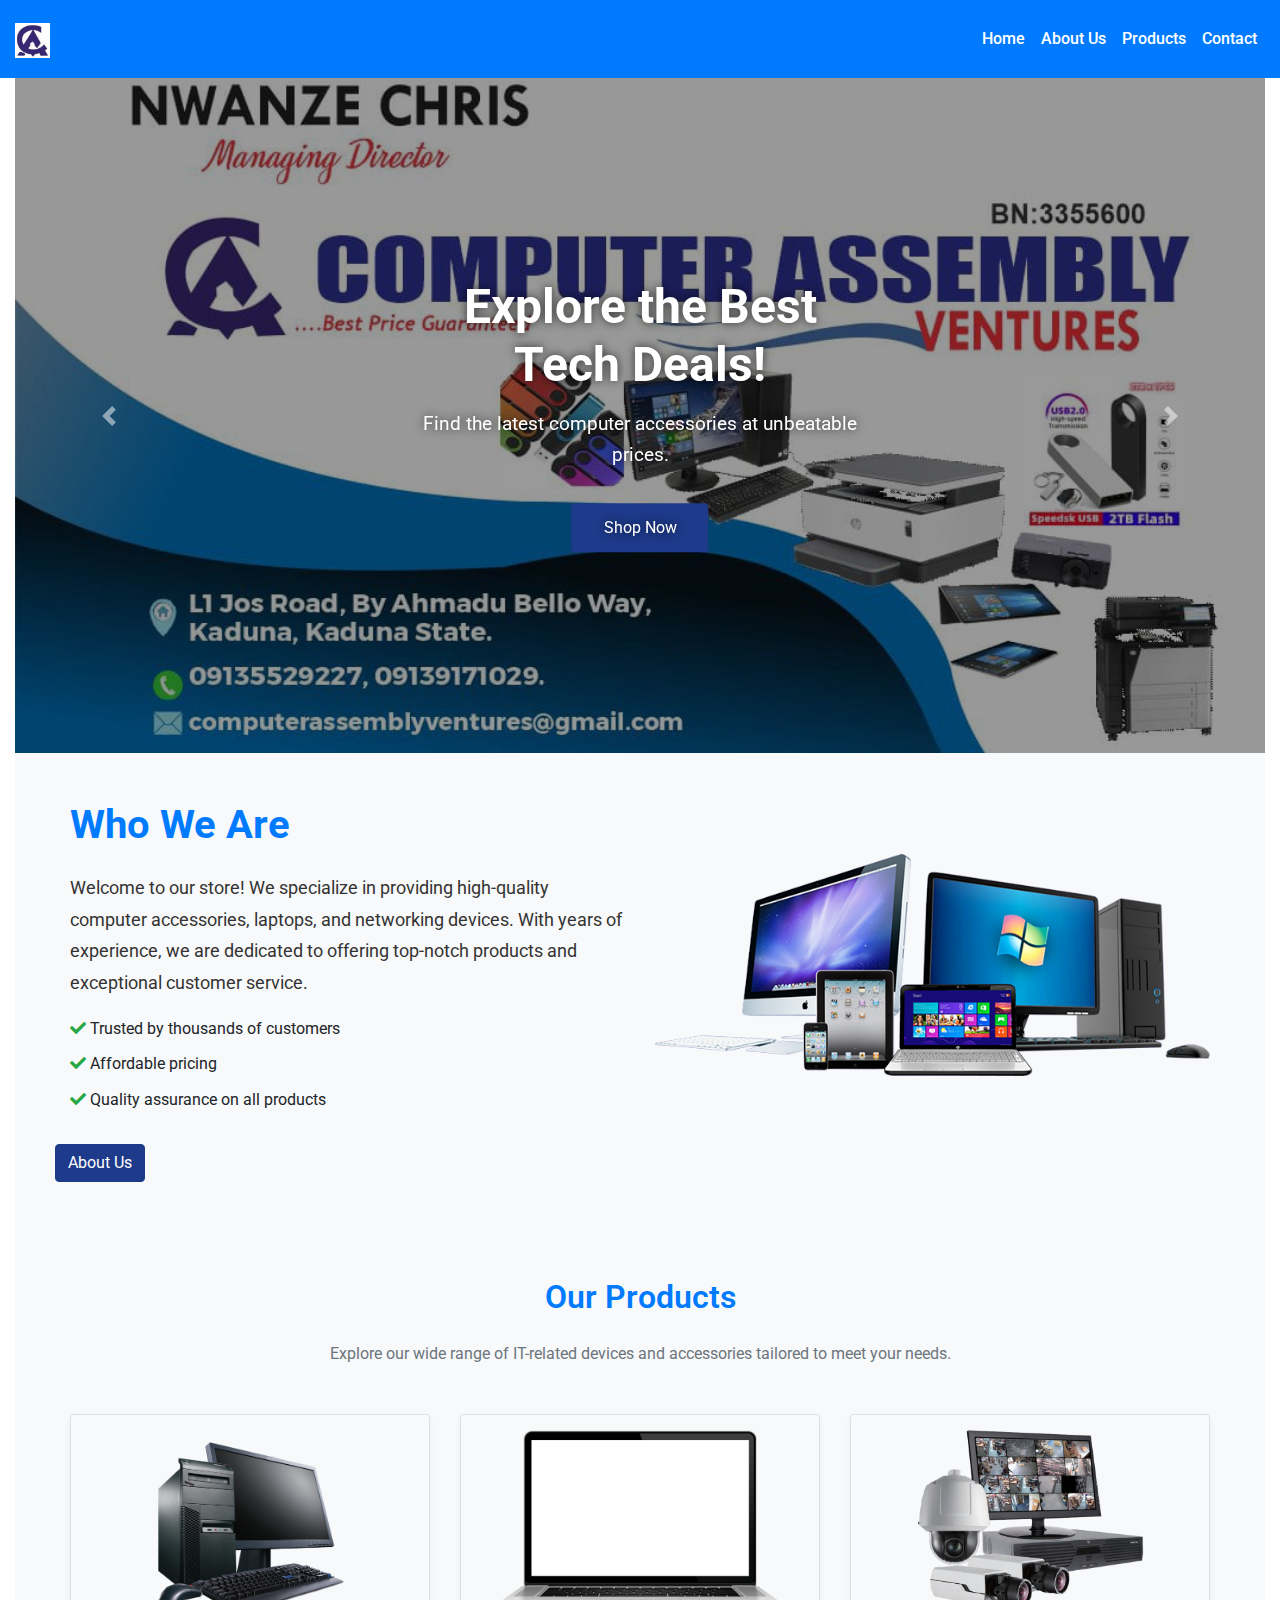
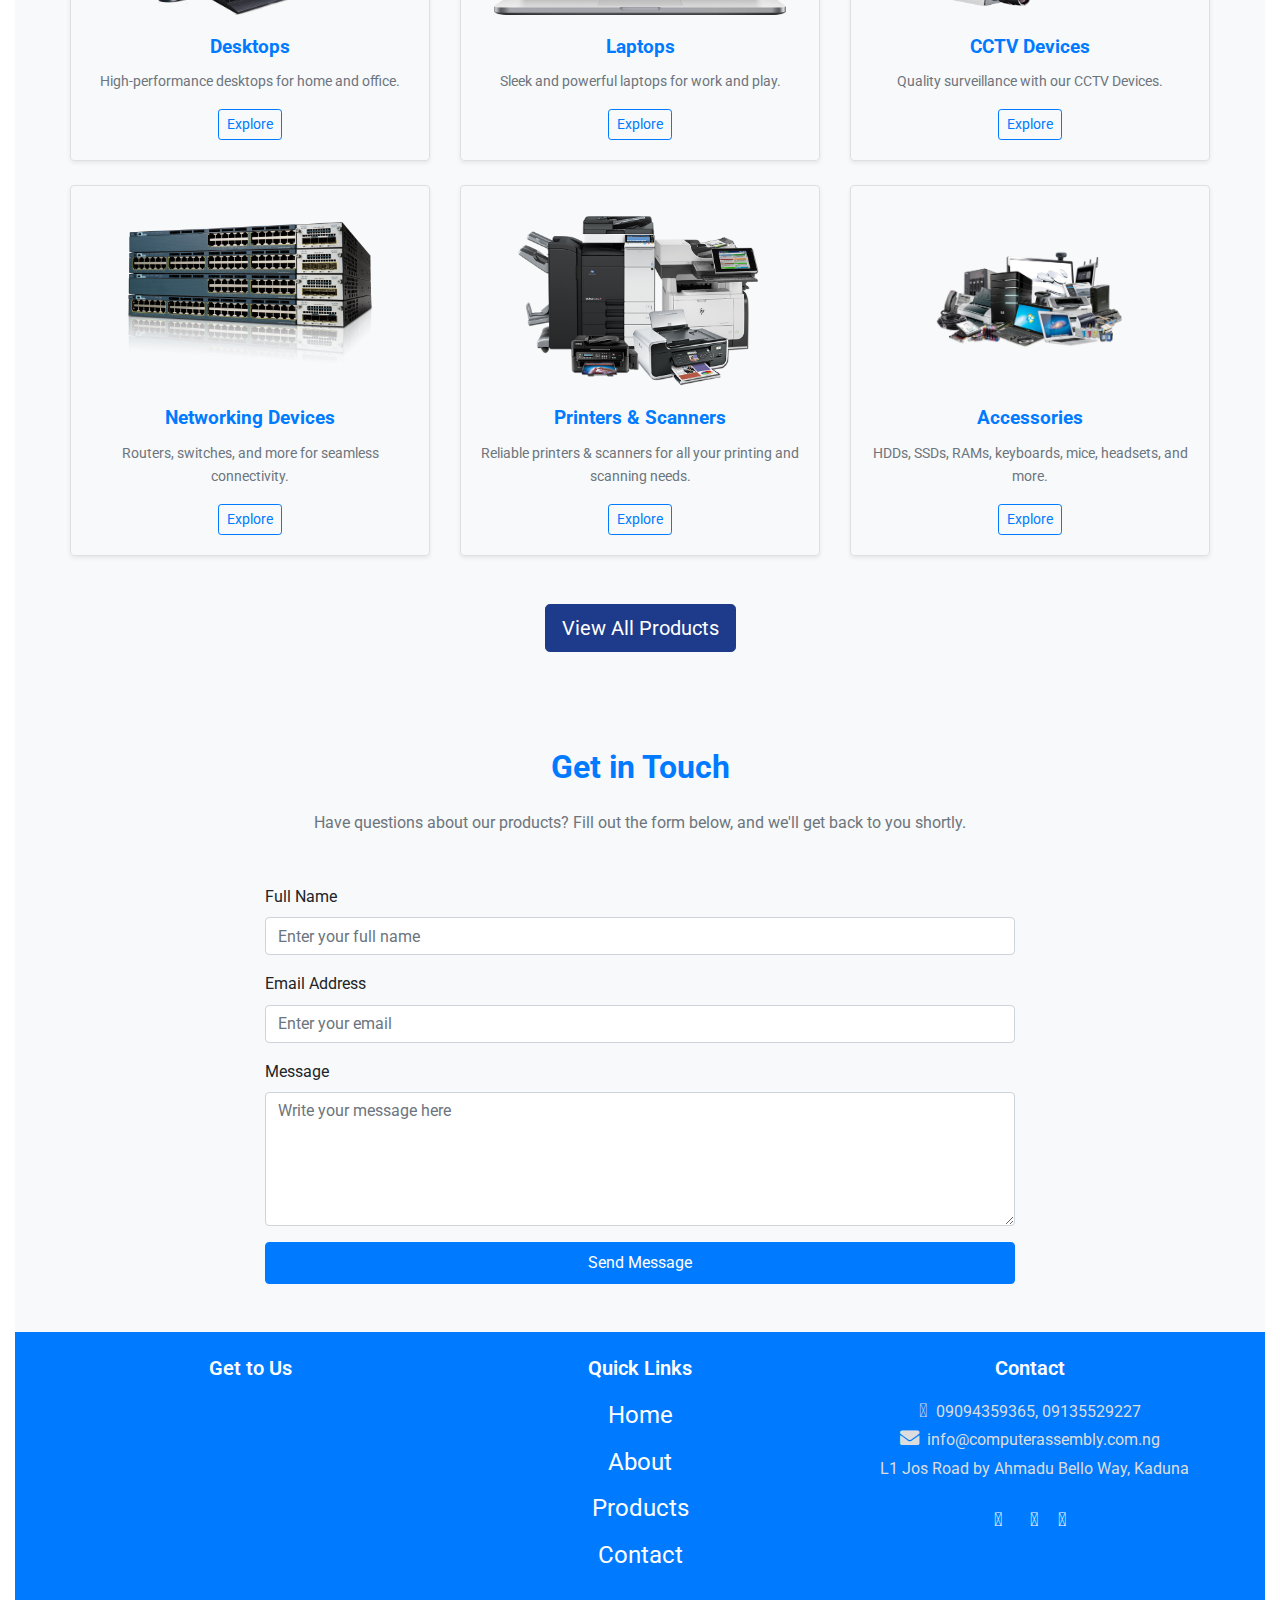
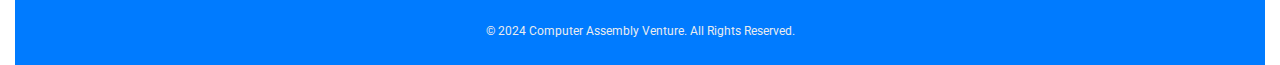
==== commit 82394962: "update 08-12" ====
--- a/index.html
+++ b/index.html
@@ -205,8 +205,9 @@
       <div class="row"> 
         <!-- Company Info -->
         <div class="col-md-4 mb-3">
-          <h5>About Us</h5>
-          <p> Your trusted source for quality IT devices and accessories. </p>
+          <h5>Get to Us</h5>
+<!--          <p> Your trusted source for quality IT devices and accessories. </p>-->
+            <iframe src="https://www.google.com/maps/embed?pb=!1m14!1m12!1m3!1d290.8281278895924!2d7.430745181867518!3d10.514233336463096!2m3!1f0!2f0!3f0!3m2!1i1024!2i768!4f13.1!5e1!3m2!1sen!2sng!4v1733687126706!5m2!1sen!2sng" width="350" height="150" style="border:0;" allowfullscreen="" loading="lazy" referrerpolicy="no-referrer-when-downgrade"></iframe>
         </div>
         
         <!-- Quick Links -->
@@ -228,7 +229,7 @@
             <i class="fa-solid fa-location-dot"></i>&nbsp; L1 Jos Road by Ahmadu Bello Way, Kaduna
             </p>
           <!-- Social Media Links --> 
-          <a href="#" class="text-white mx-2"><i class="fa fa-facebook"></i></a> <a href="#" class="text-white mx-2"><i class="fa fa-twitter"></i></a> <a href="#" class="text-white mx-2"><i class="fa fa-instagram"></i></a> </div>
+          <a href="#" class="text-white mx-2"><i class="fa-brands fa-facebook"></i></a> <a href="#" class="text-white mx-2"><i class="fa-brands fa-whatsapp"></i></a> <a href="#" class="text-white mx-2"><i class="fa-brands fa-telegram"></i></a> </div>
       </div>
       <!-- Copyright -->
       <div class="mt-3"> <small>&copy; 2024 Computer Assembly Venture. All Rights Reserved.</small> </div>
--- a/css/styles.css
+++ b/css/styles.css
@@ -149,7 +149,7 @@
 }
 
 .carousel-item img {
-    height: 50vh; /* Full viewport height */
+    height: 75vh; /* Full viewport height */
     object-fit: cover; /* Ensure image scales nicely */
     filter: brightness(60%); /* Fades the image for better text visibility */
 }
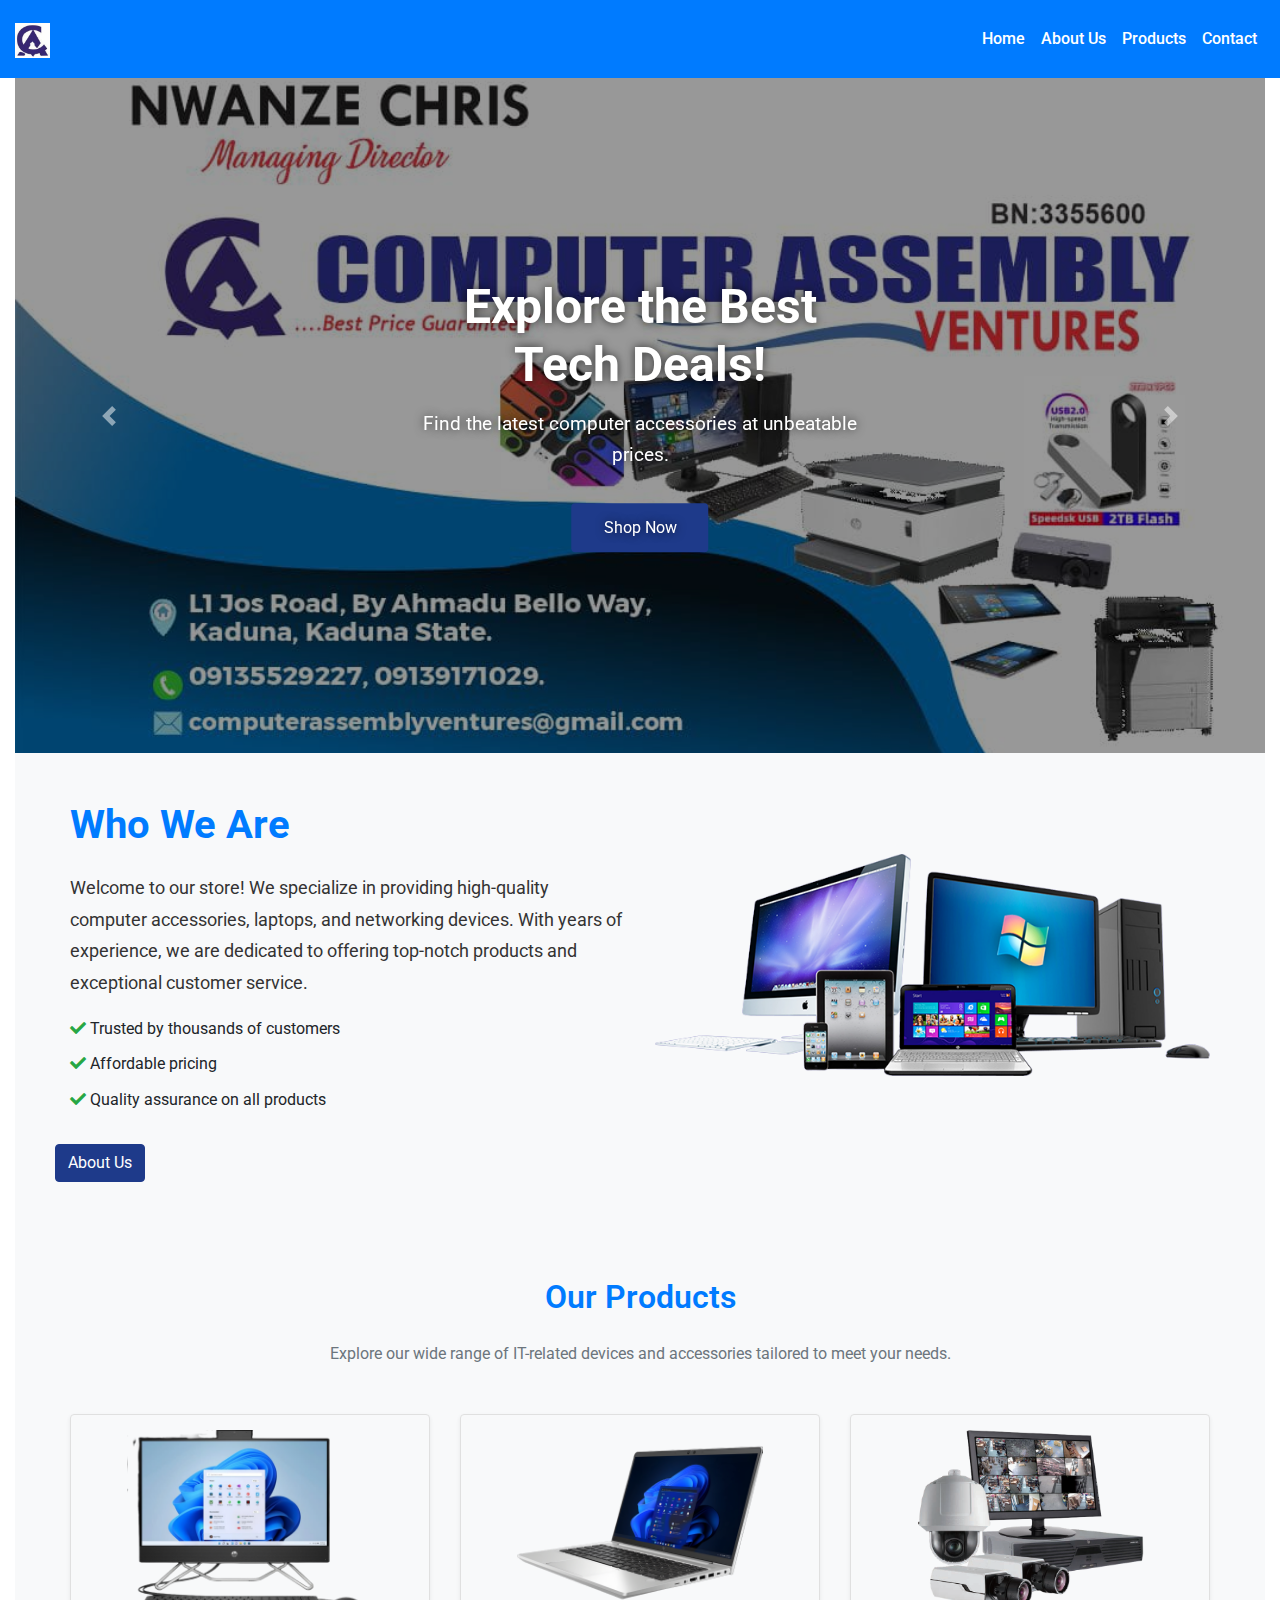
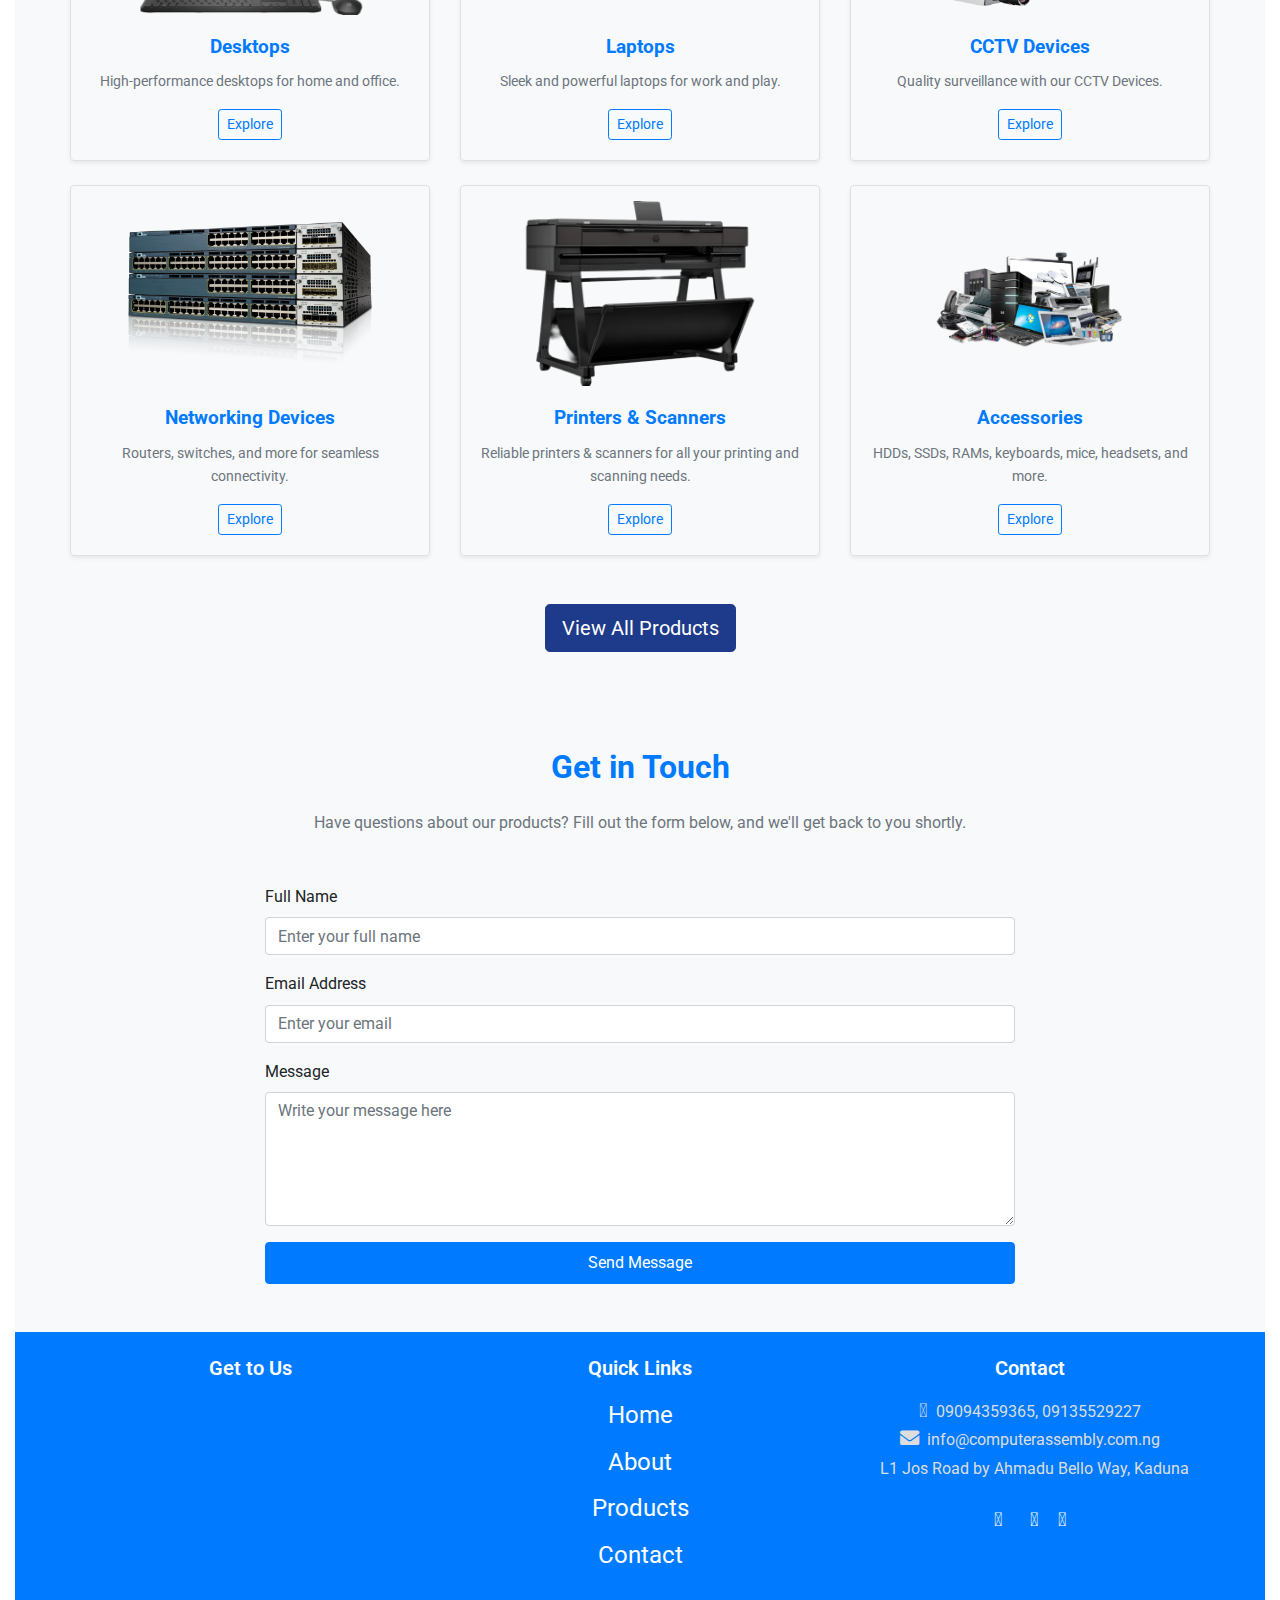
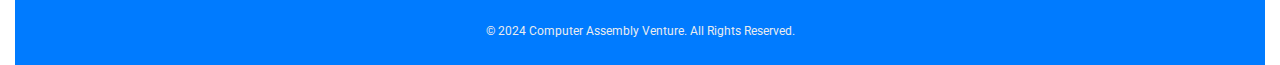
==== commit 455b282d: "update 09-12" ====
--- a/index.html
+++ b/index.html
@@ -102,7 +102,7 @@
       <!-- Desktop Category -->
       <div class="col-md-4 mb-4">
         <div class="card shadow-sm">
-          <img src="images/desktops.png" class="card-img-top" alt="Desktops">
+          <img src="images/hp-aio.png" class="card-img-top" alt="Desktops">
           <div class="card-body text-center">
             <h5 class="card-title">Desktops</h5>
             <p class="card-text text-muted">
@@ -115,7 +115,7 @@
         
         <!-- Laptop Category -->
         <div class="col-md-4 mb-4">
-          <div class="card shadow-sm"> <img src="images/laptops.png" class="card-img-top" alt="Laptops">
+          <div class="card shadow-sm"> <img src="images/laptops1.png" class="card-img-top" alt="Laptops">
             <div class="card-body text-center">
               <h5 class="card-title">Laptops</h5>
               <p class="card-text text-muted"> Sleek and powerful laptops for work and play. </p>
@@ -145,7 +145,7 @@
 
         <!-- Printers & Scanners Category -->
         <div class="col-md-4 mb-4">
-          <div class="card shadow-sm"> <img src="images/scanner-printer-photocopier.png" class="card-img-top" alt="Printers">
+          <div class="card shadow-sm"> <img src="images/printers.png" class="card-img-top" alt="Printers">
             <div class="card-body text-center">
               <h5 class="card-title">Printers &amp; Scanners</h5>
               <p class="card-text text-muted"> Reliable printers &amp; scanners for all your printing and scanning needs.</p>
@@ -229,7 +229,7 @@
             <i class="fa-solid fa-location-dot"></i>&nbsp; L1 Jos Road by Ahmadu Bello Way, Kaduna
             </p>
           <!-- Social Media Links --> 
-          <a href="#" class="text-white mx-2"><i class="fa-brands fa-facebook"></i></a> <a href="#" class="text-white mx-2"><i class="fa-brands fa-whatsapp"></i></a> <a href="#" class="text-white mx-2"><i class="fa-brands fa-telegram"></i></a> </div>
+          <a href="#" class="text-white mx-2"><i class="fa-brands fa-facebook"></i></a> <a href="https://wa.me/+2349094359365" class="text-white mx-2"><i class="fa-brands fa-whatsapp"></i></a> <a href="#" class="text-white mx-2"><i class="fa-brands fa-telegram"></i></a> </div>
       </div>
       <!-- Copyright -->
       <div class="mt-3"> <small>&copy; 2024 Computer Assembly Venture. All Rights Reserved.</small> </div>
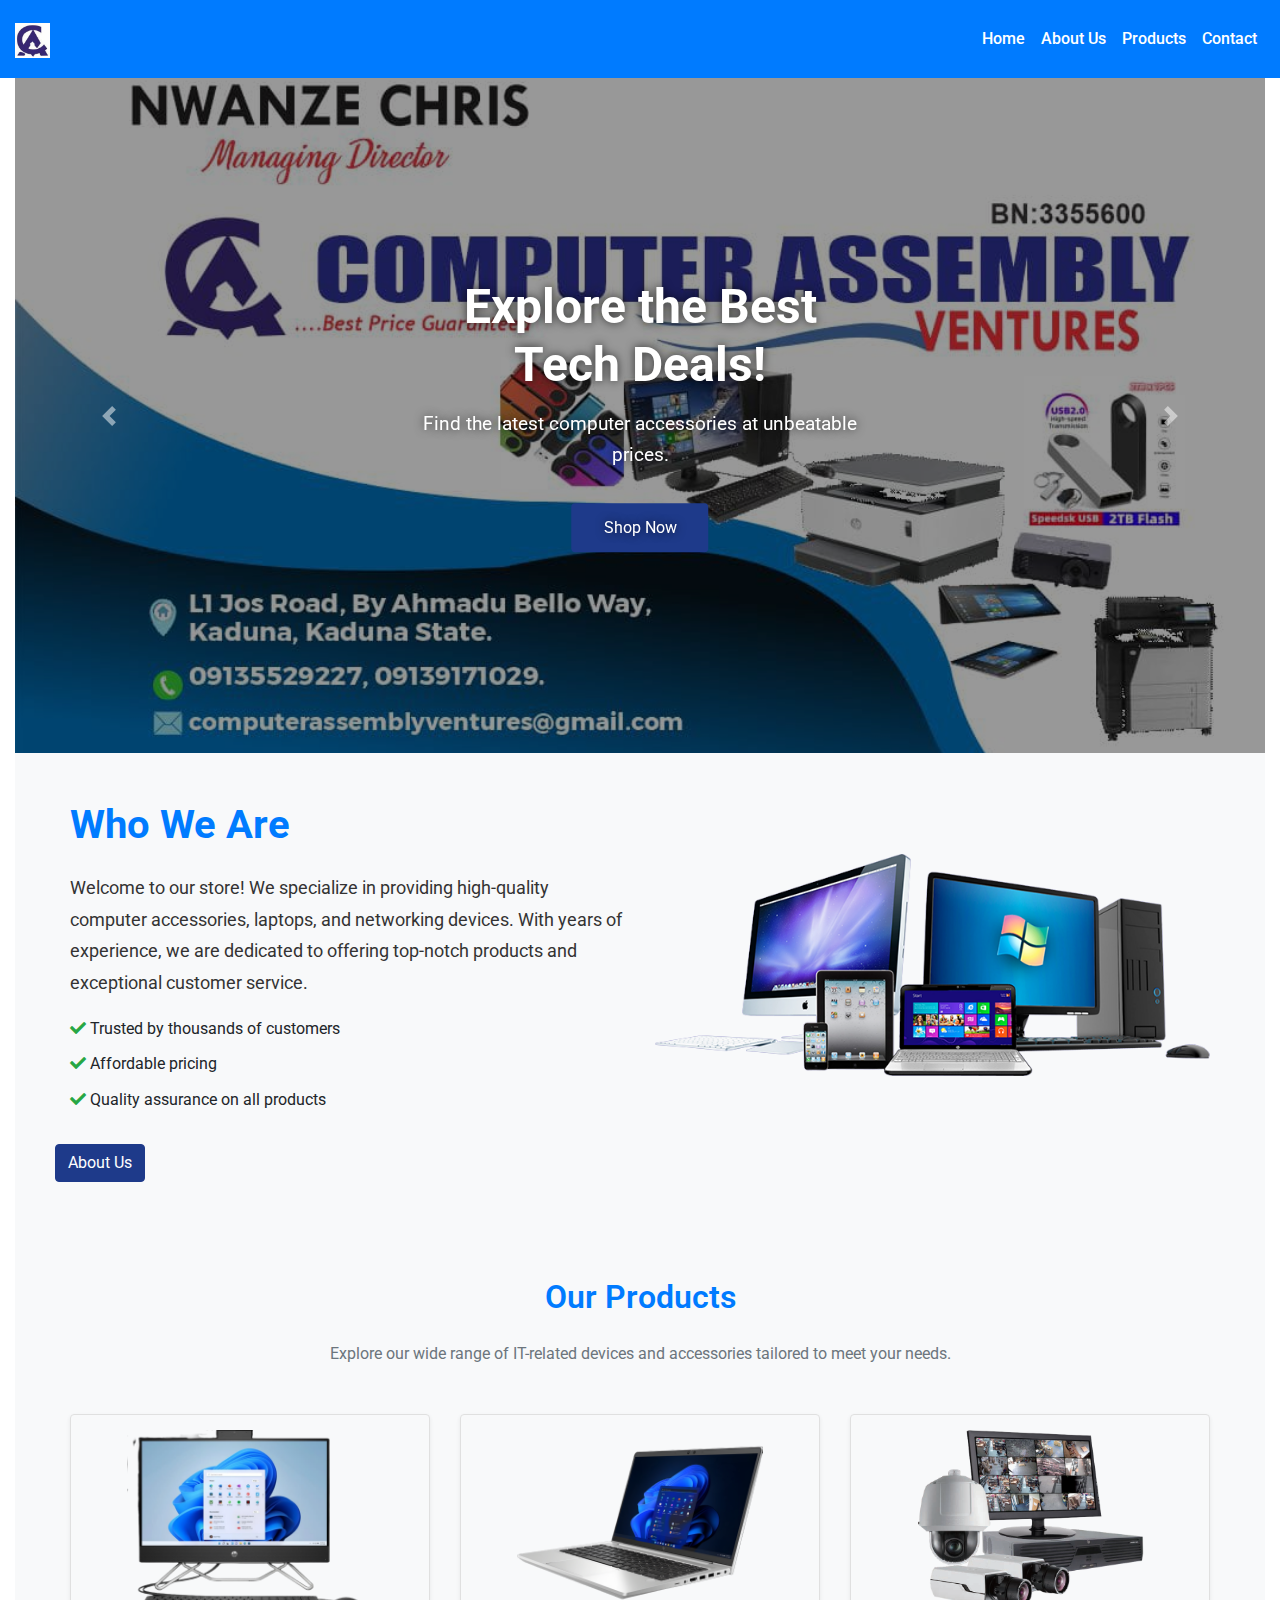
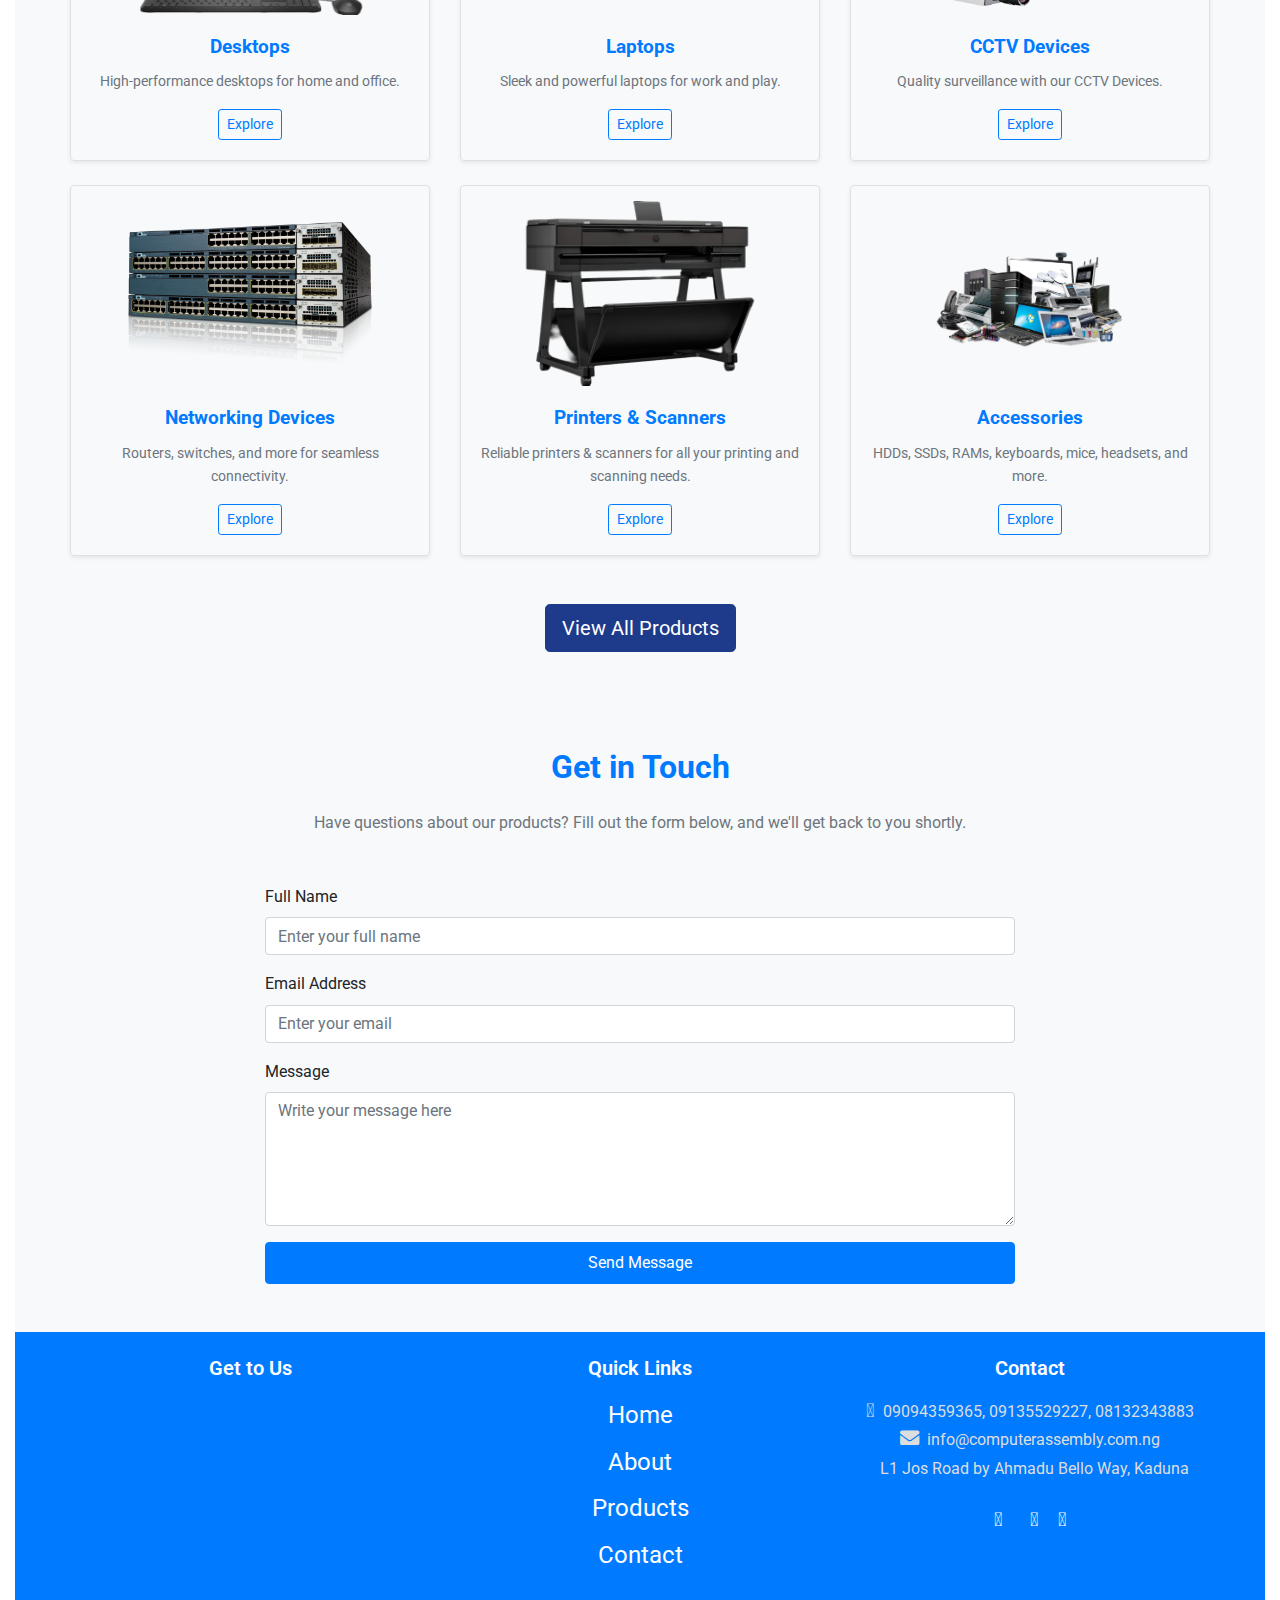
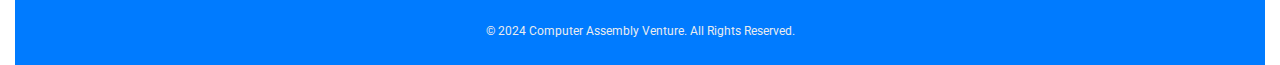
==== commit 51d13c6e: "update 10-12" ====
--- a/index.html
+++ b/index.html
@@ -19,8 +19,8 @@
     <div class="collapse navbar-collapse" id="navbarSupportedContent1">
       <ul class="navbar-nav ml-auto">
         <li class="nav-item"> <a class="nav-link" href="index.html">Home <span class="sr-only">(current)</span></a> </li>
-        <li class="nav-item"> <a class="nav-link" href="#about">About Us</a> </li>
-        <li class="nav-item"> <a class="nav-link" href="#products"> Products </a> </li>
+        <li class="nav-item"> <a class="nav-link" href="about.html">About Us</a> </li>
+        <li class="nav-item"> <a class="nav-link" href="products.html"> Products </a> </li>
         <li class="nav-item"> <a class="nav-link" href="#contact">Contact</a> </li>
       </ul>
     </div>
@@ -214,17 +214,17 @@
         <div class="col-md-4 mb-3">
           <h5>Quick Links</h5>
           <ul class="list-unstyled">
-            <li><a href="#home" class="text-white text-decoration-none">Home</a></li>
-            <li><a href="#about" class="text-white text-decoration-none">About</a></li>
-            <li><a href="#products" class="text-white text-decoration-none">Products</a></li>
-            <li><a href="#contact" class="text-white text-decoration-none">Contact</a></li>
+            <li><a href="index.html" class="text-white text-decoration-none">Home</a></li>
+            <li><a href="about.html" class="text-white text-decoration-none">About</a></li>
+            <li><a href="products.products.html" class="text-white text-decoration-none">Products</a></li>
+            <li><a href="index.html#contact" class="text-white text-decoration-none">Contact</a></li>
           </ul>
         </div>
         
         <!-- Contact Info -->
         <div class="col-md-4 mb-3">
           <h5>Contact</h5>
-          <p><i class="fa-solid fa-phone"></i>&nbsp; 09094359365, 09135529227<br>
+          <p><i class="fa-solid fa-phone"></i>&nbsp; 09094359365, 09135529227, 08132343883<br>
             <i class="fa fa-envelope"></i>&nbsp; info@computerassembly.com.ng<br>
             <i class="fa-solid fa-location-dot"></i>&nbsp; L1 Jos Road by Ahmadu Bello Way, Kaduna
             </p>
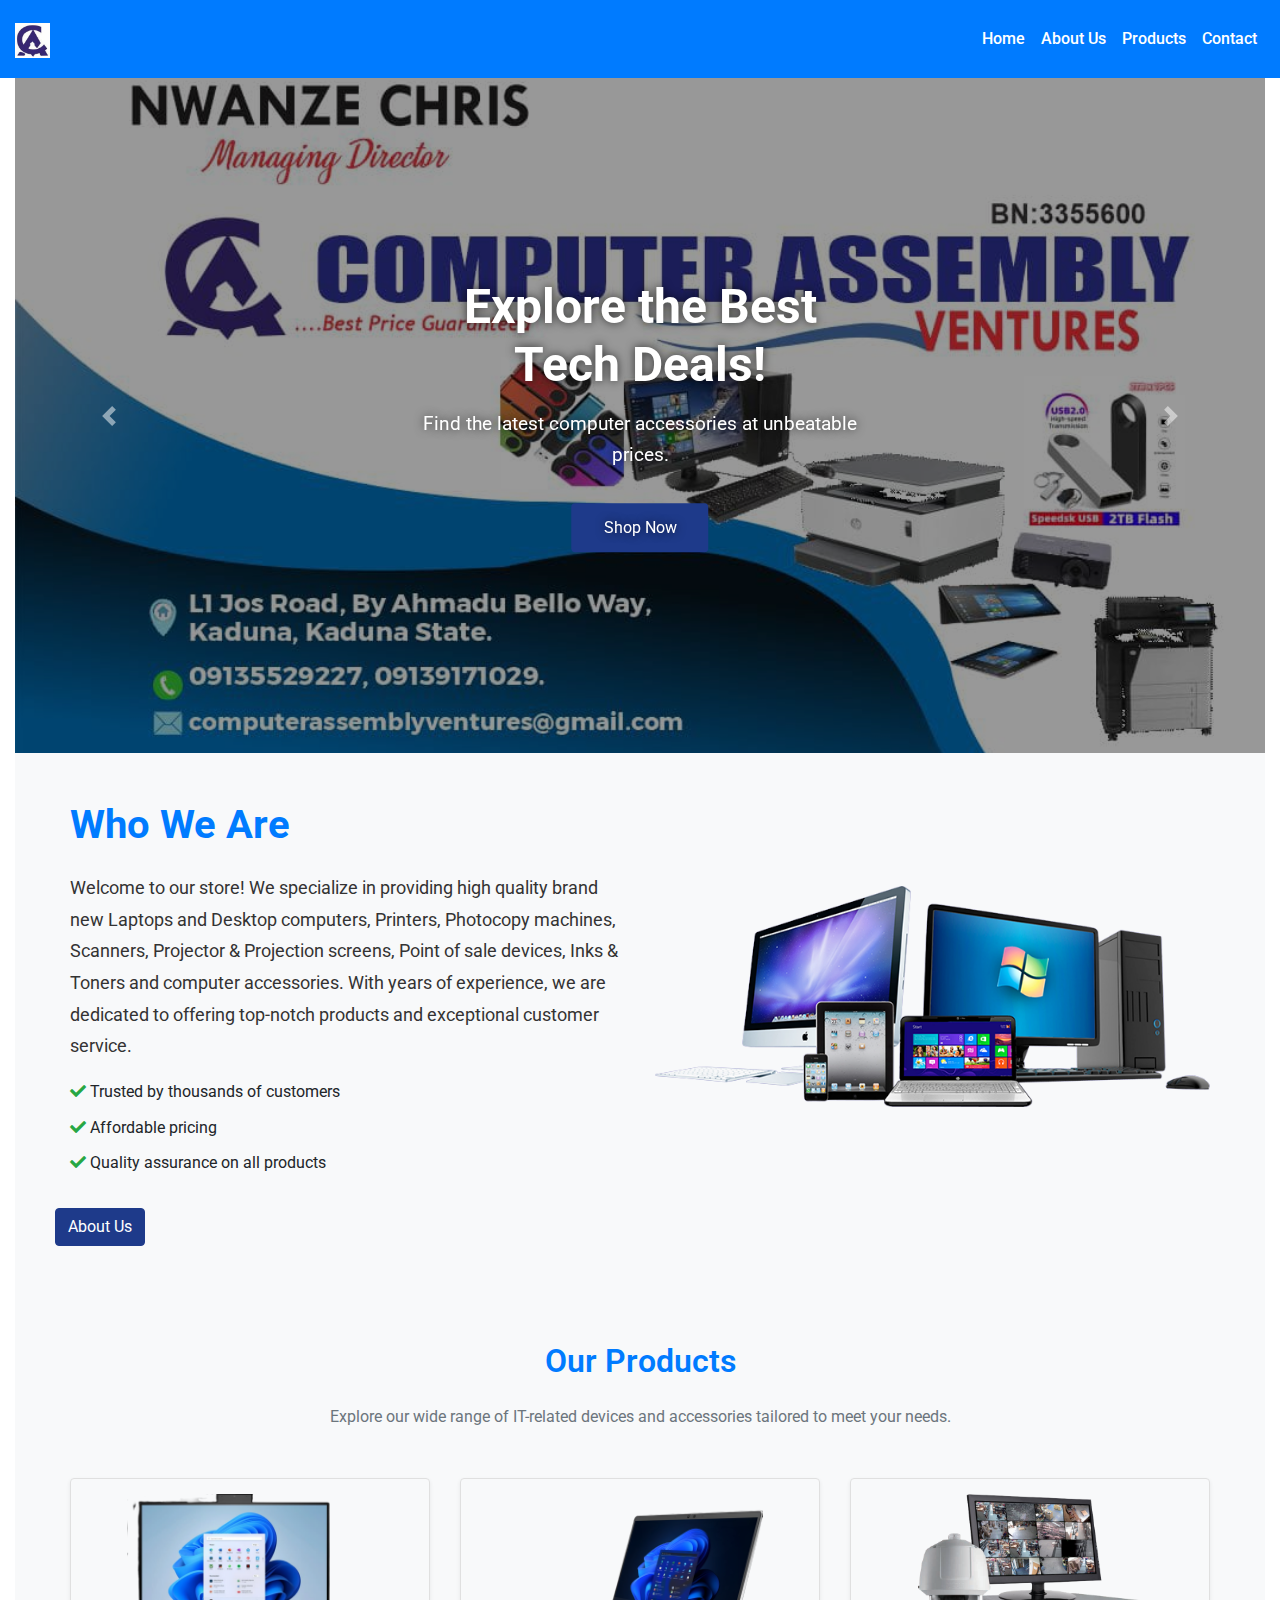
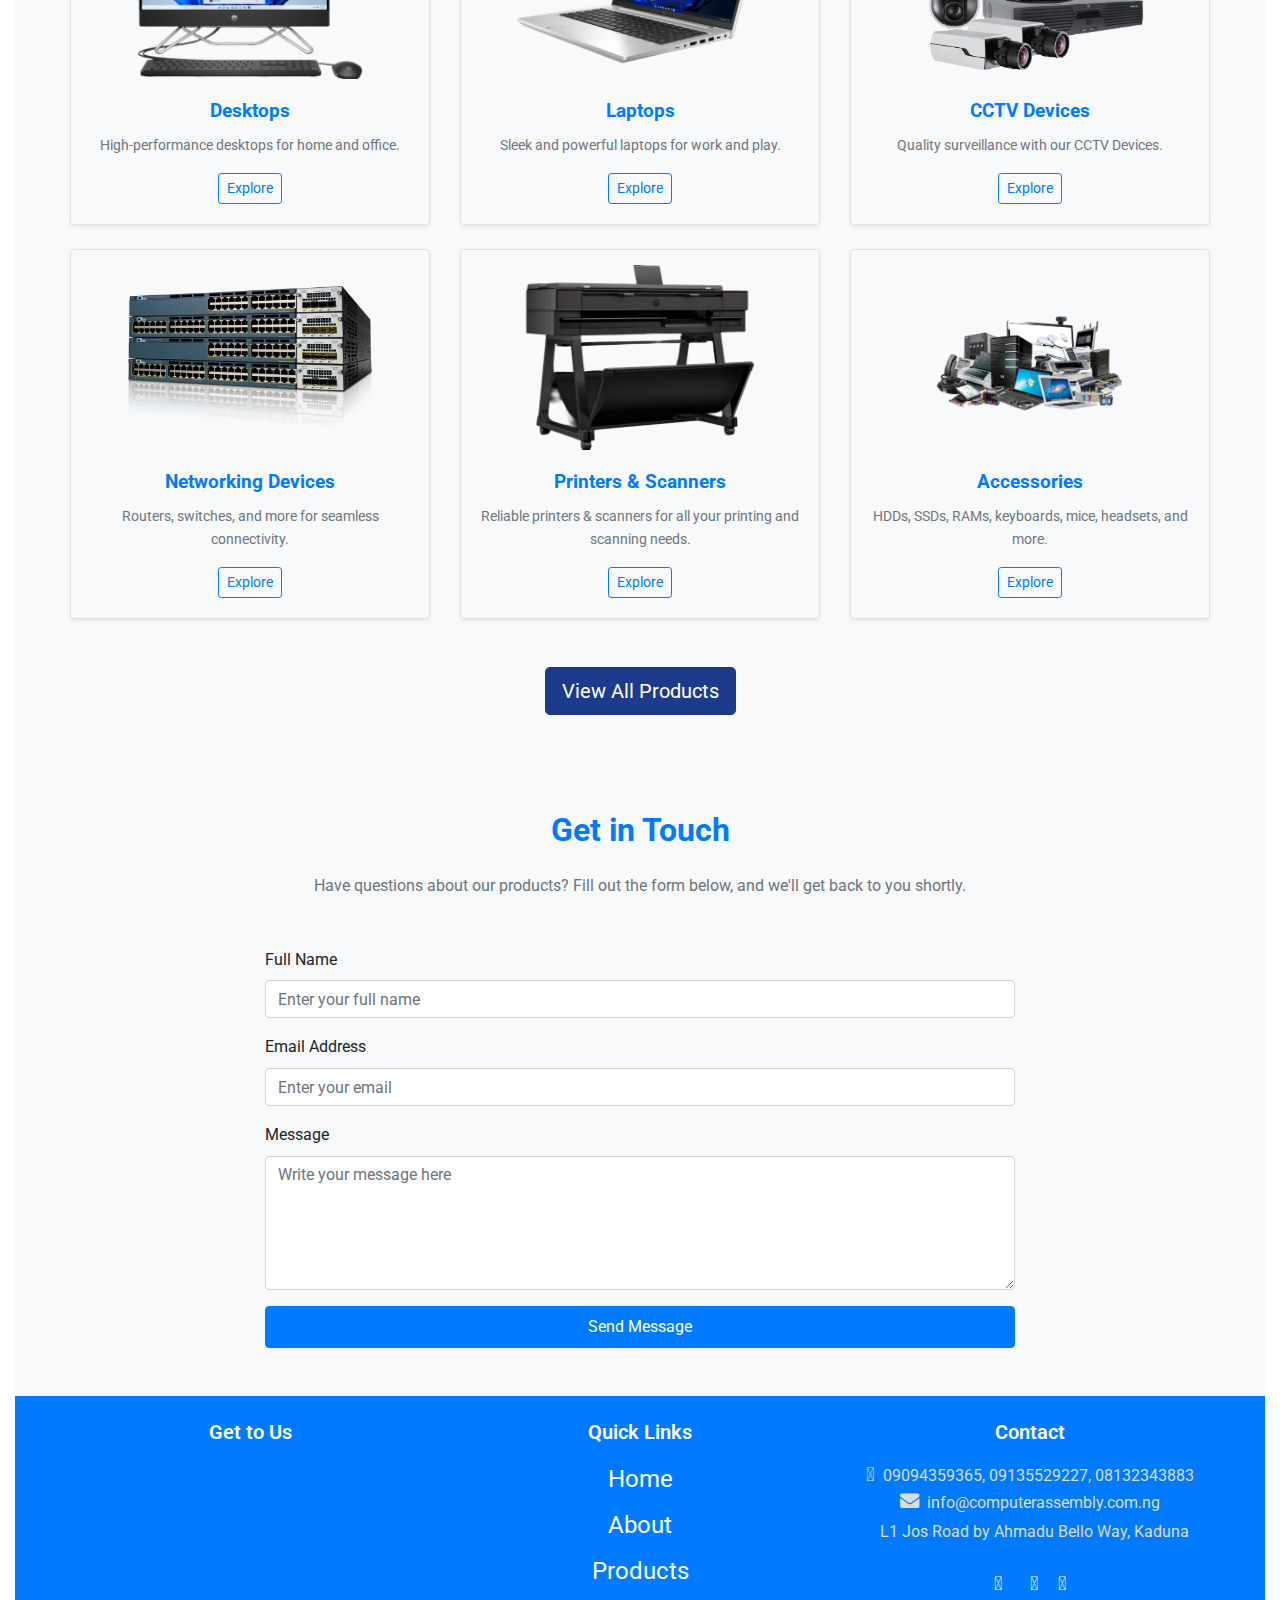
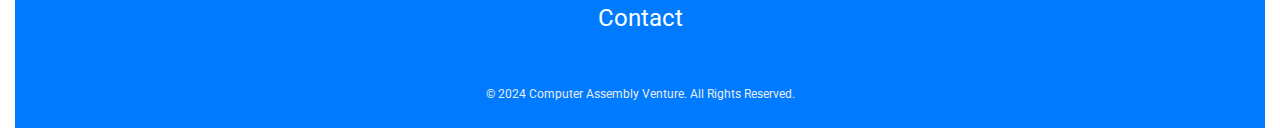
==== commit 03764be7: "update" ====
--- a/index.html
+++ b/index.html
@@ -73,8 +73,7 @@
         <!-- About Text -->
         <div class="col-md-6">
           <h2 class="text-primary mb-4">Who We Are</h2>
-          <p> Welcome to our store! We specialize in providing high-quality computer accessories, laptops, and networking devices. 
-            With years of experience, we are dedicated to offering top-notch products and exceptional customer service. </p>
+          <p> Welcome to our store! We specialize in providing high quality brand new Laptops and Desktop computers, Printers, Photocopy machines, Scanners, Projector & Projection screens, Point of sale devices, Inks & Toners and computer accessories. With years of experience, we are dedicated to offering top-notch products and exceptional customer service. </p>
           <ul class="list-unstyled">
             <li><i class="fas fa-check text-success"></i> Trusted by thousands of customers</li>
             <li><i class="fas fa-check text-success"></i> Affordable pricing</li>
